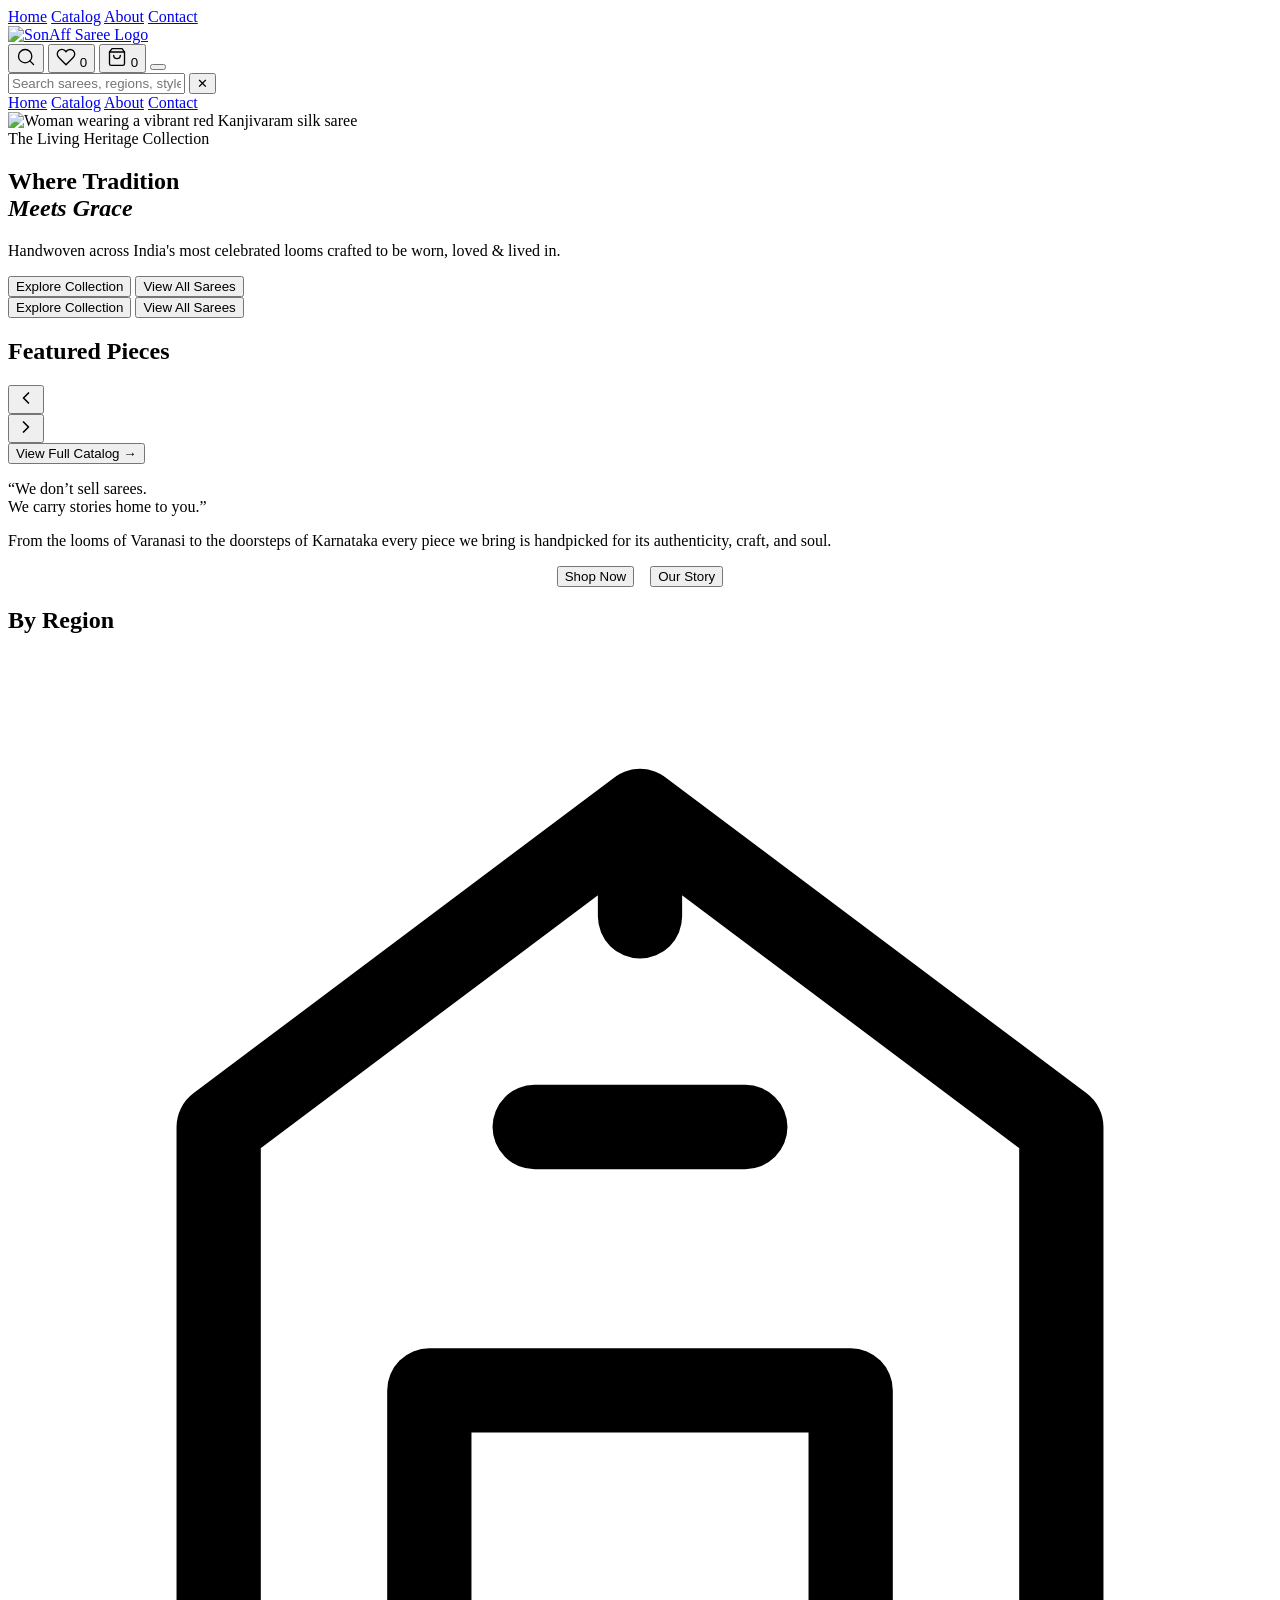
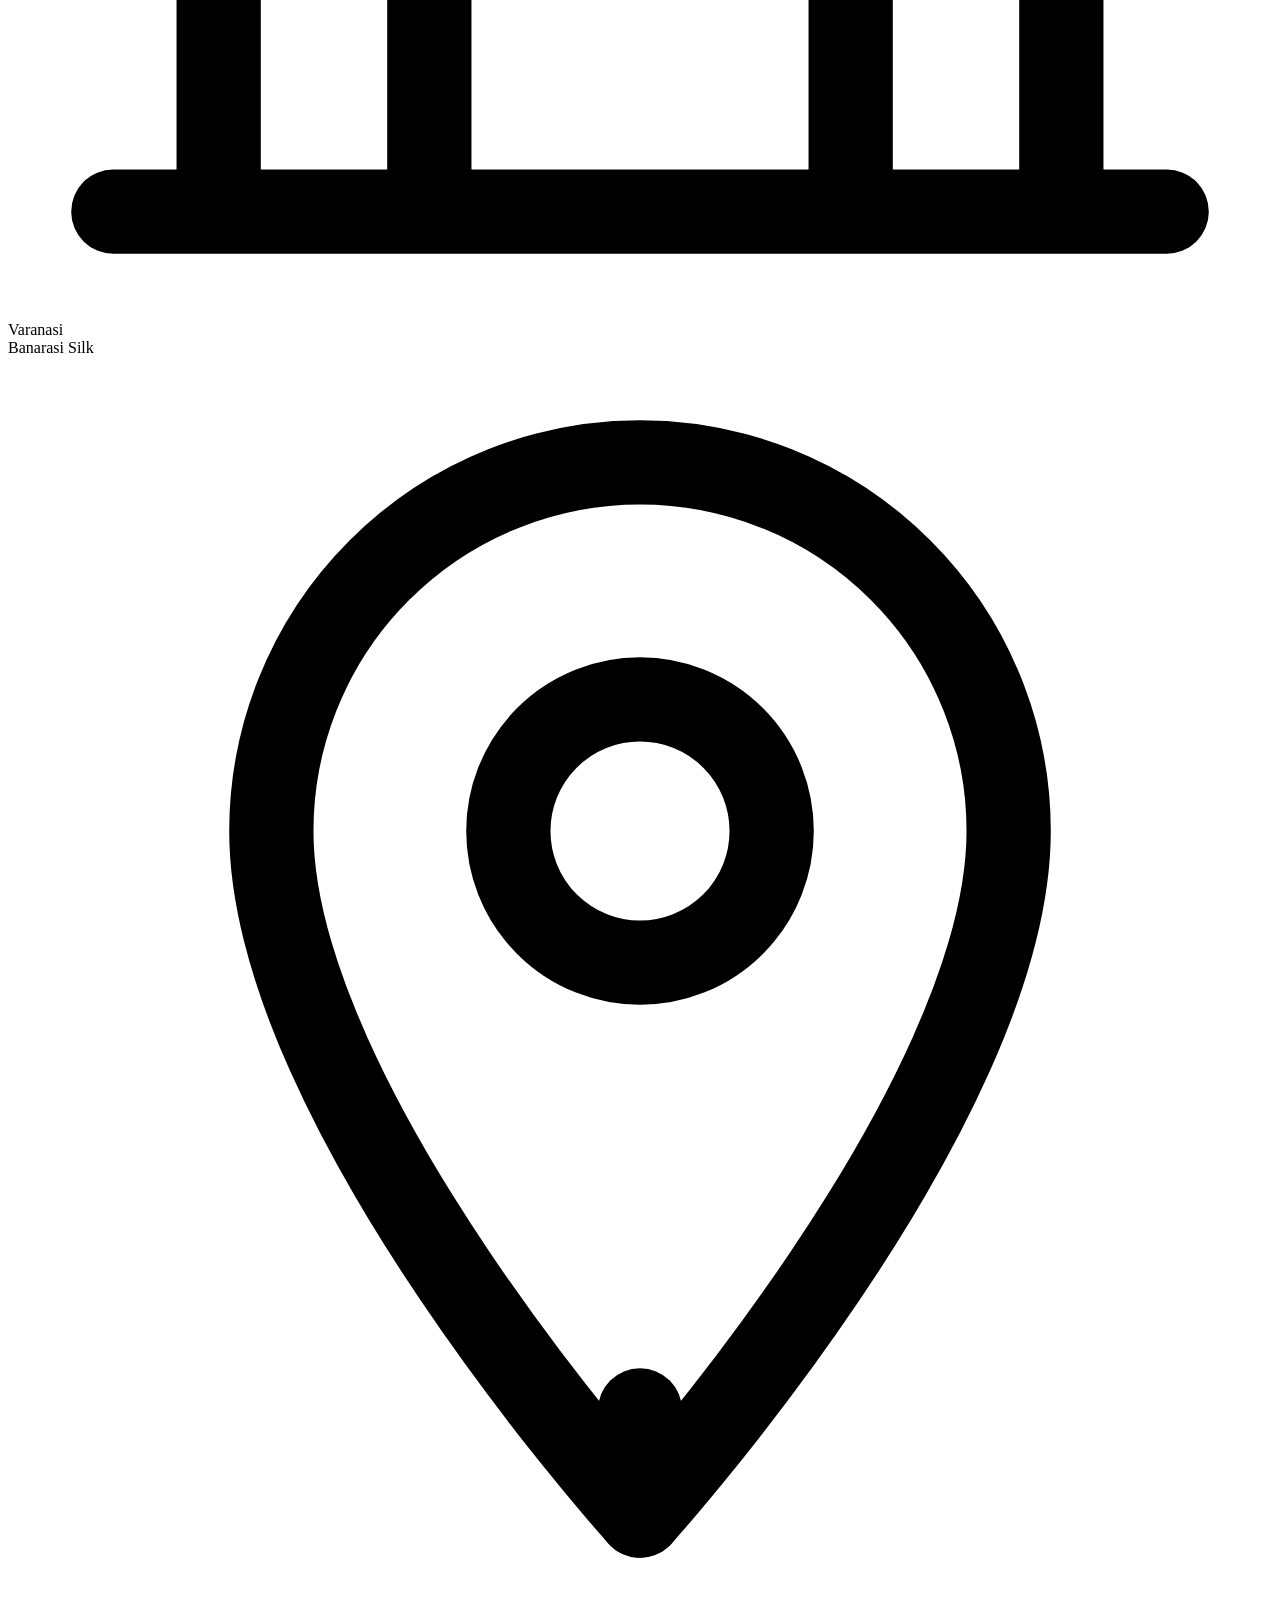
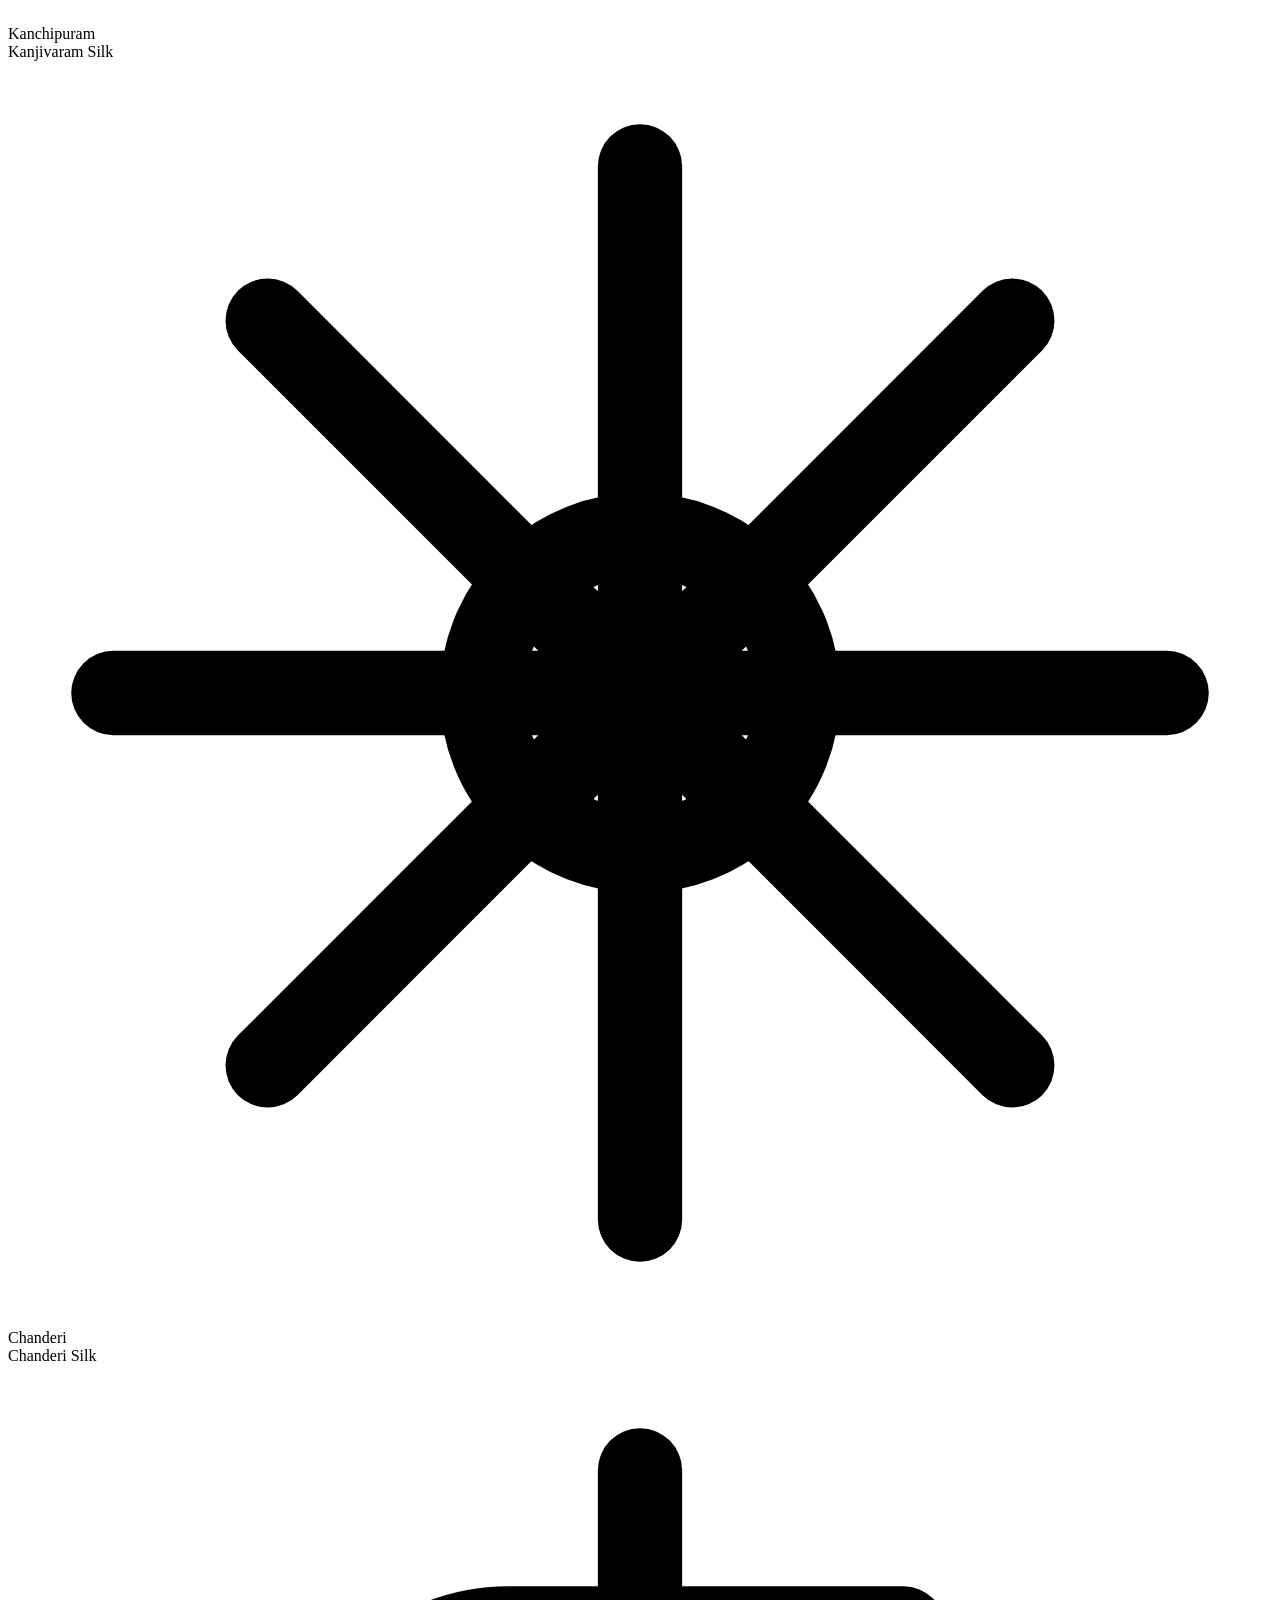
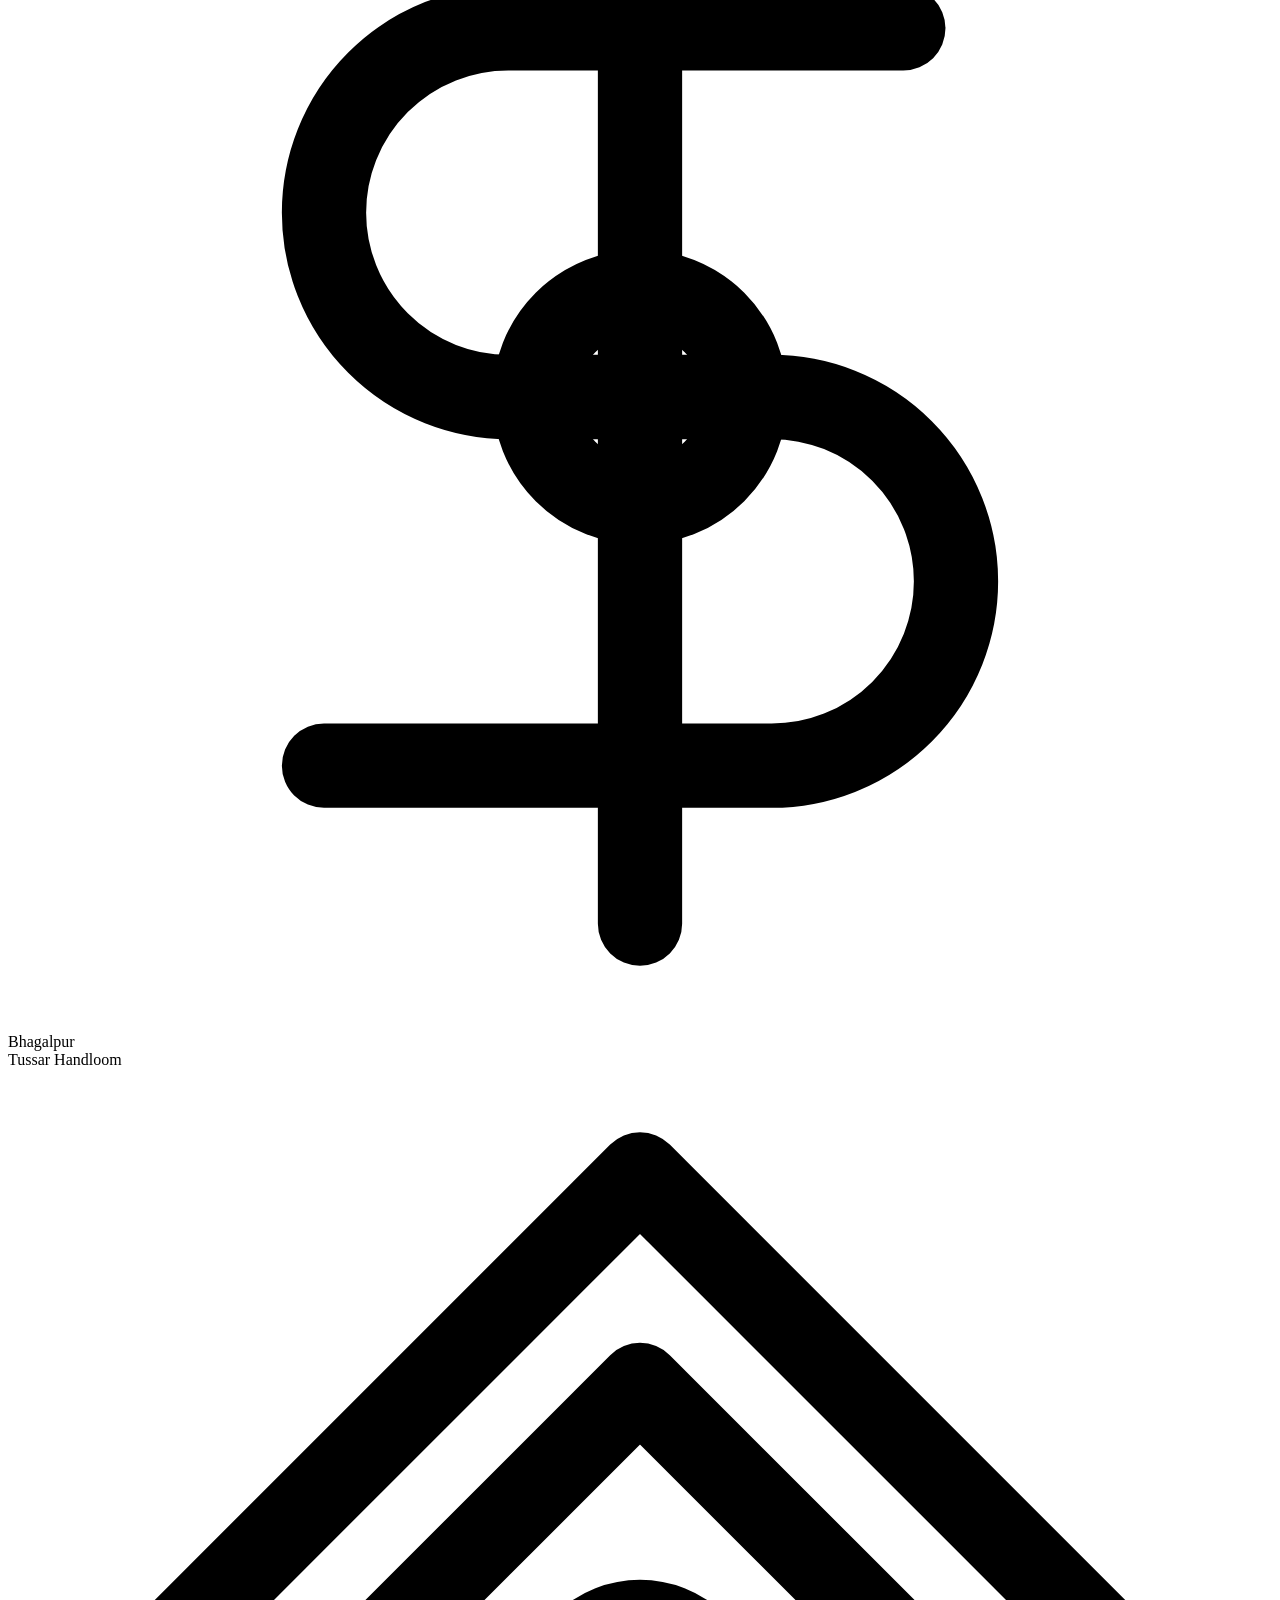
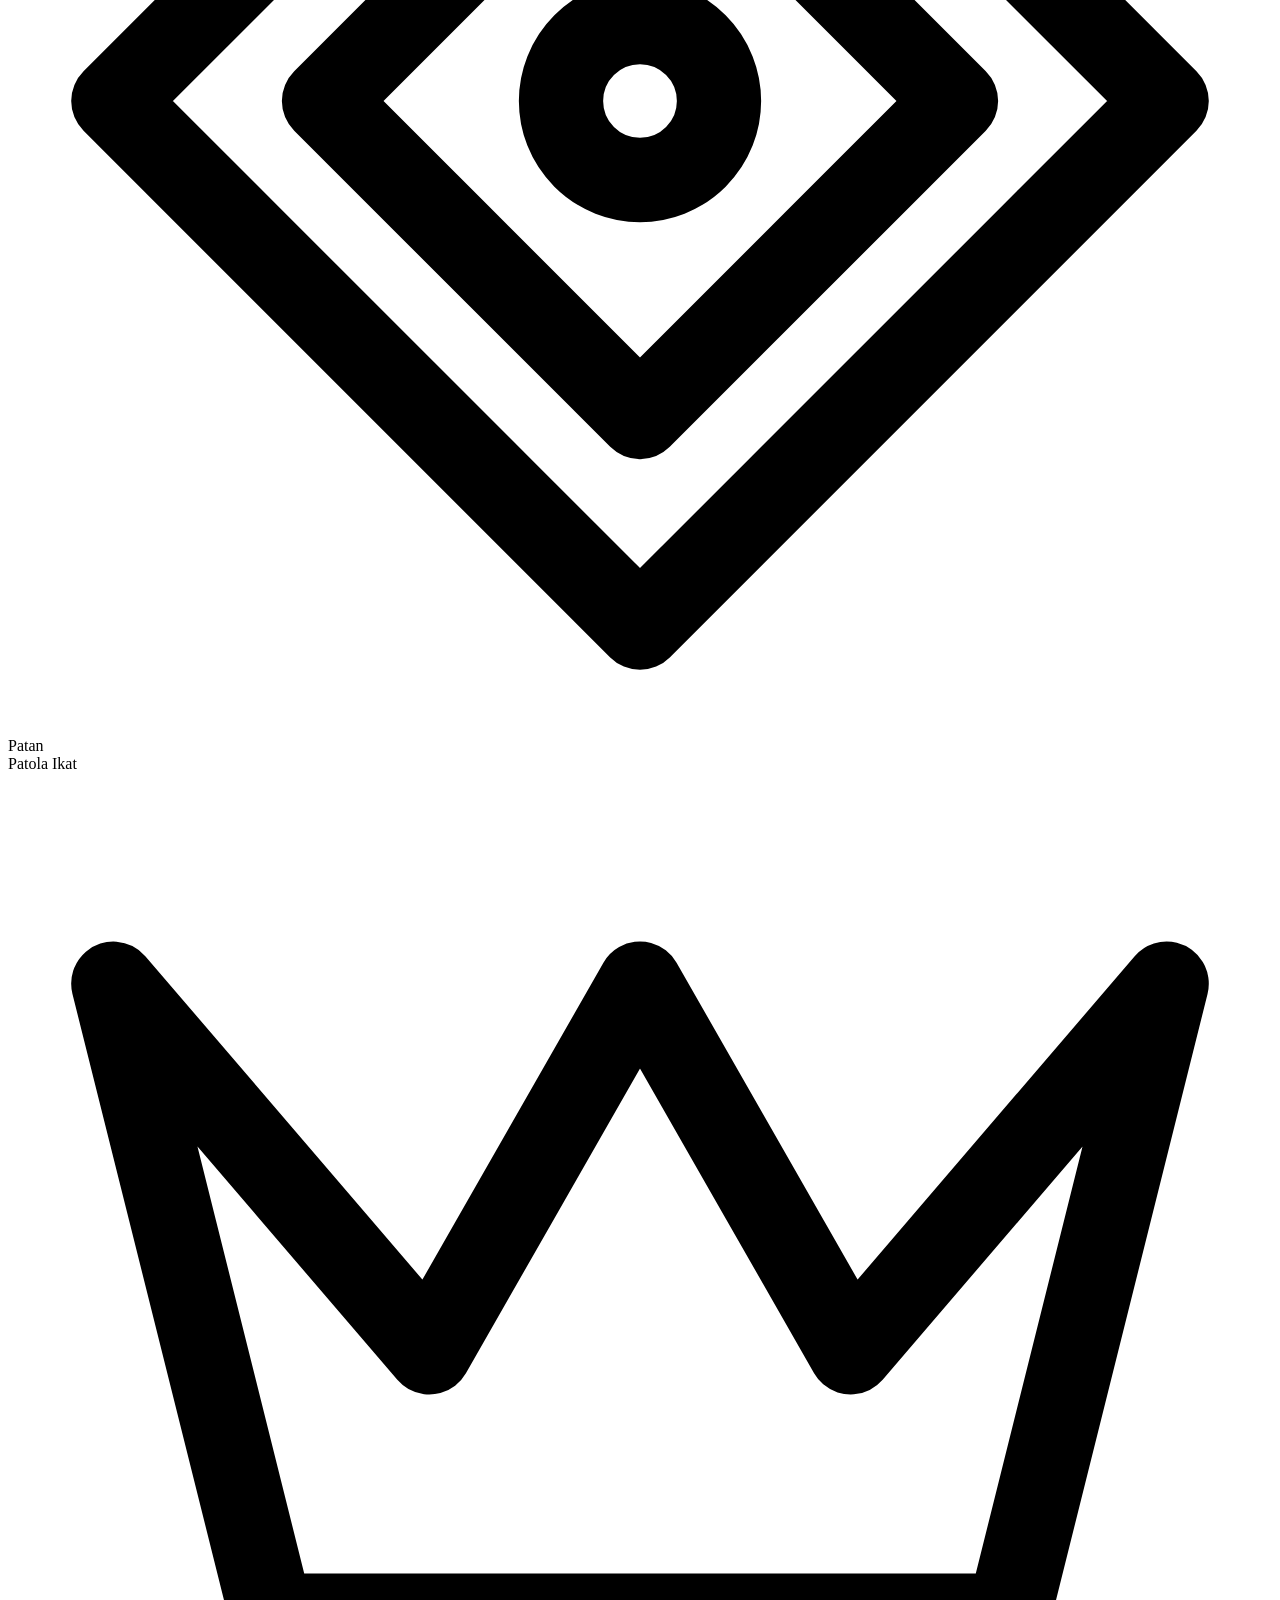
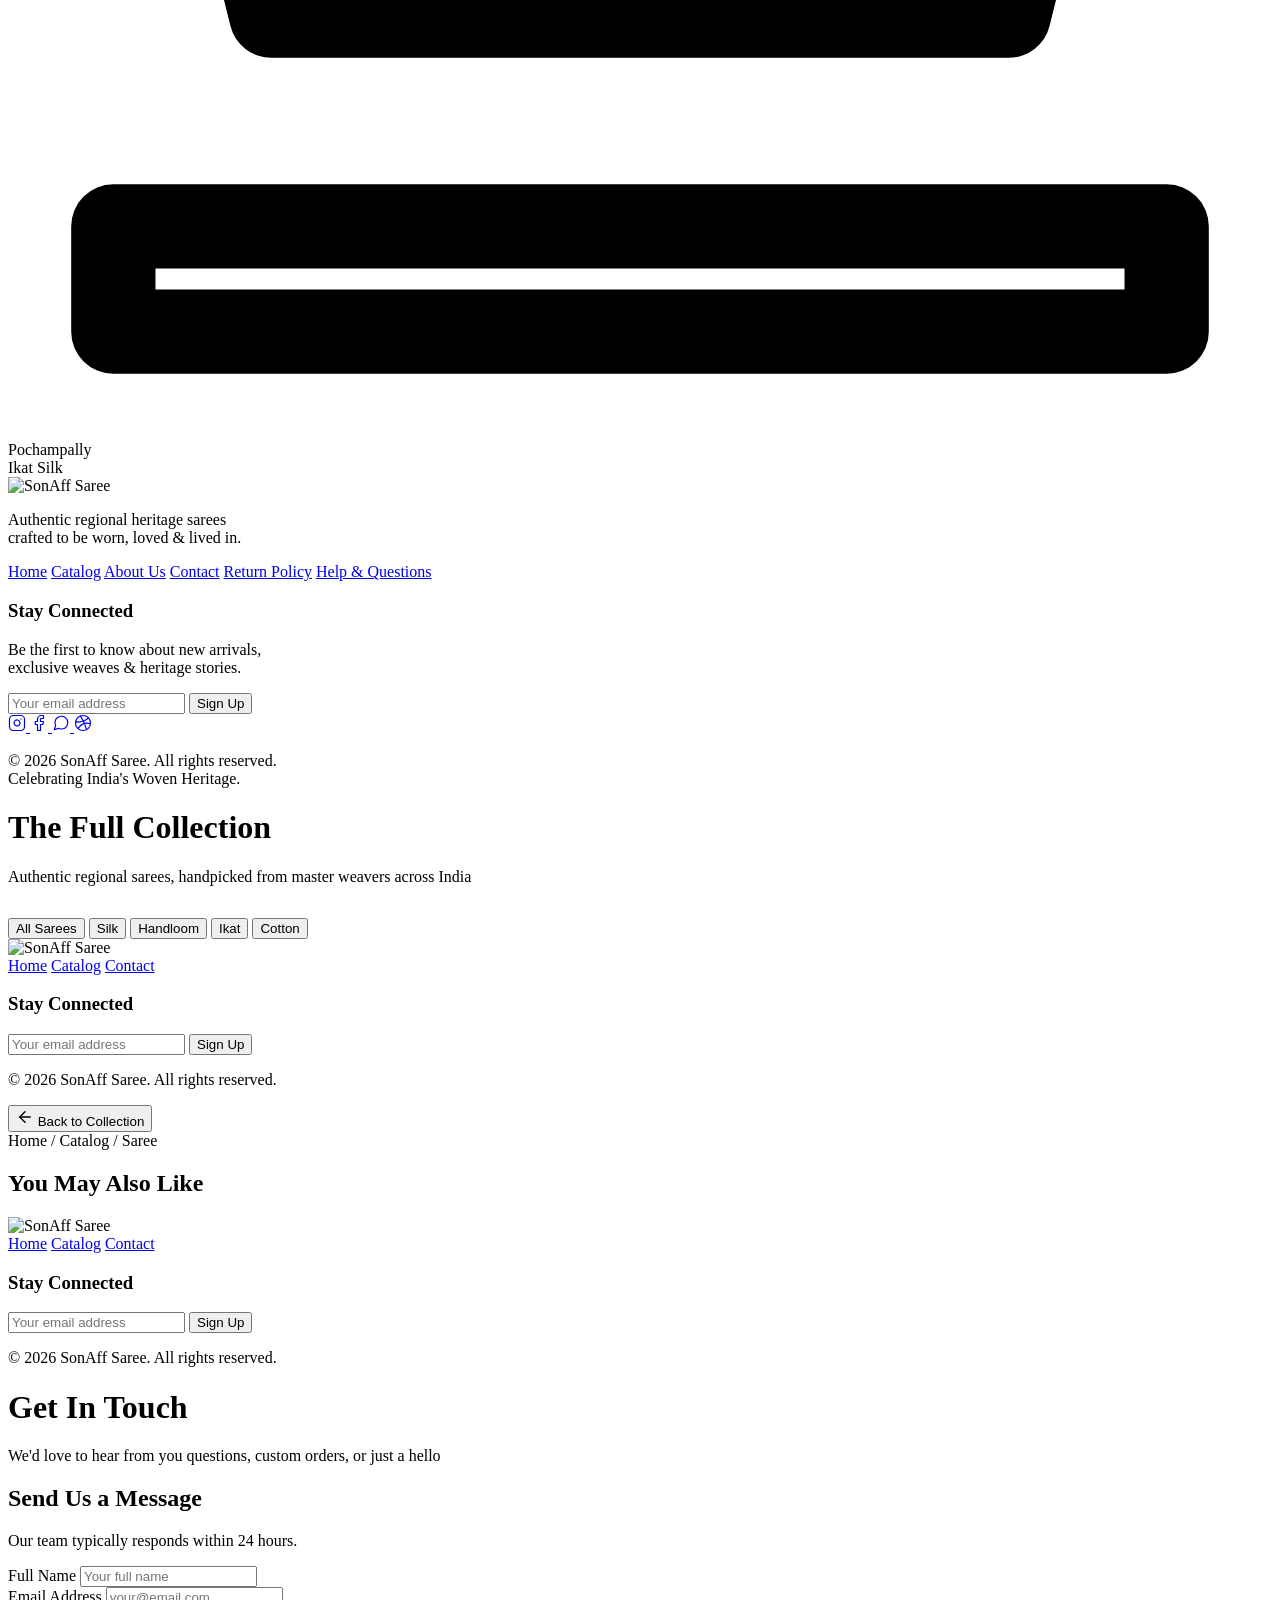
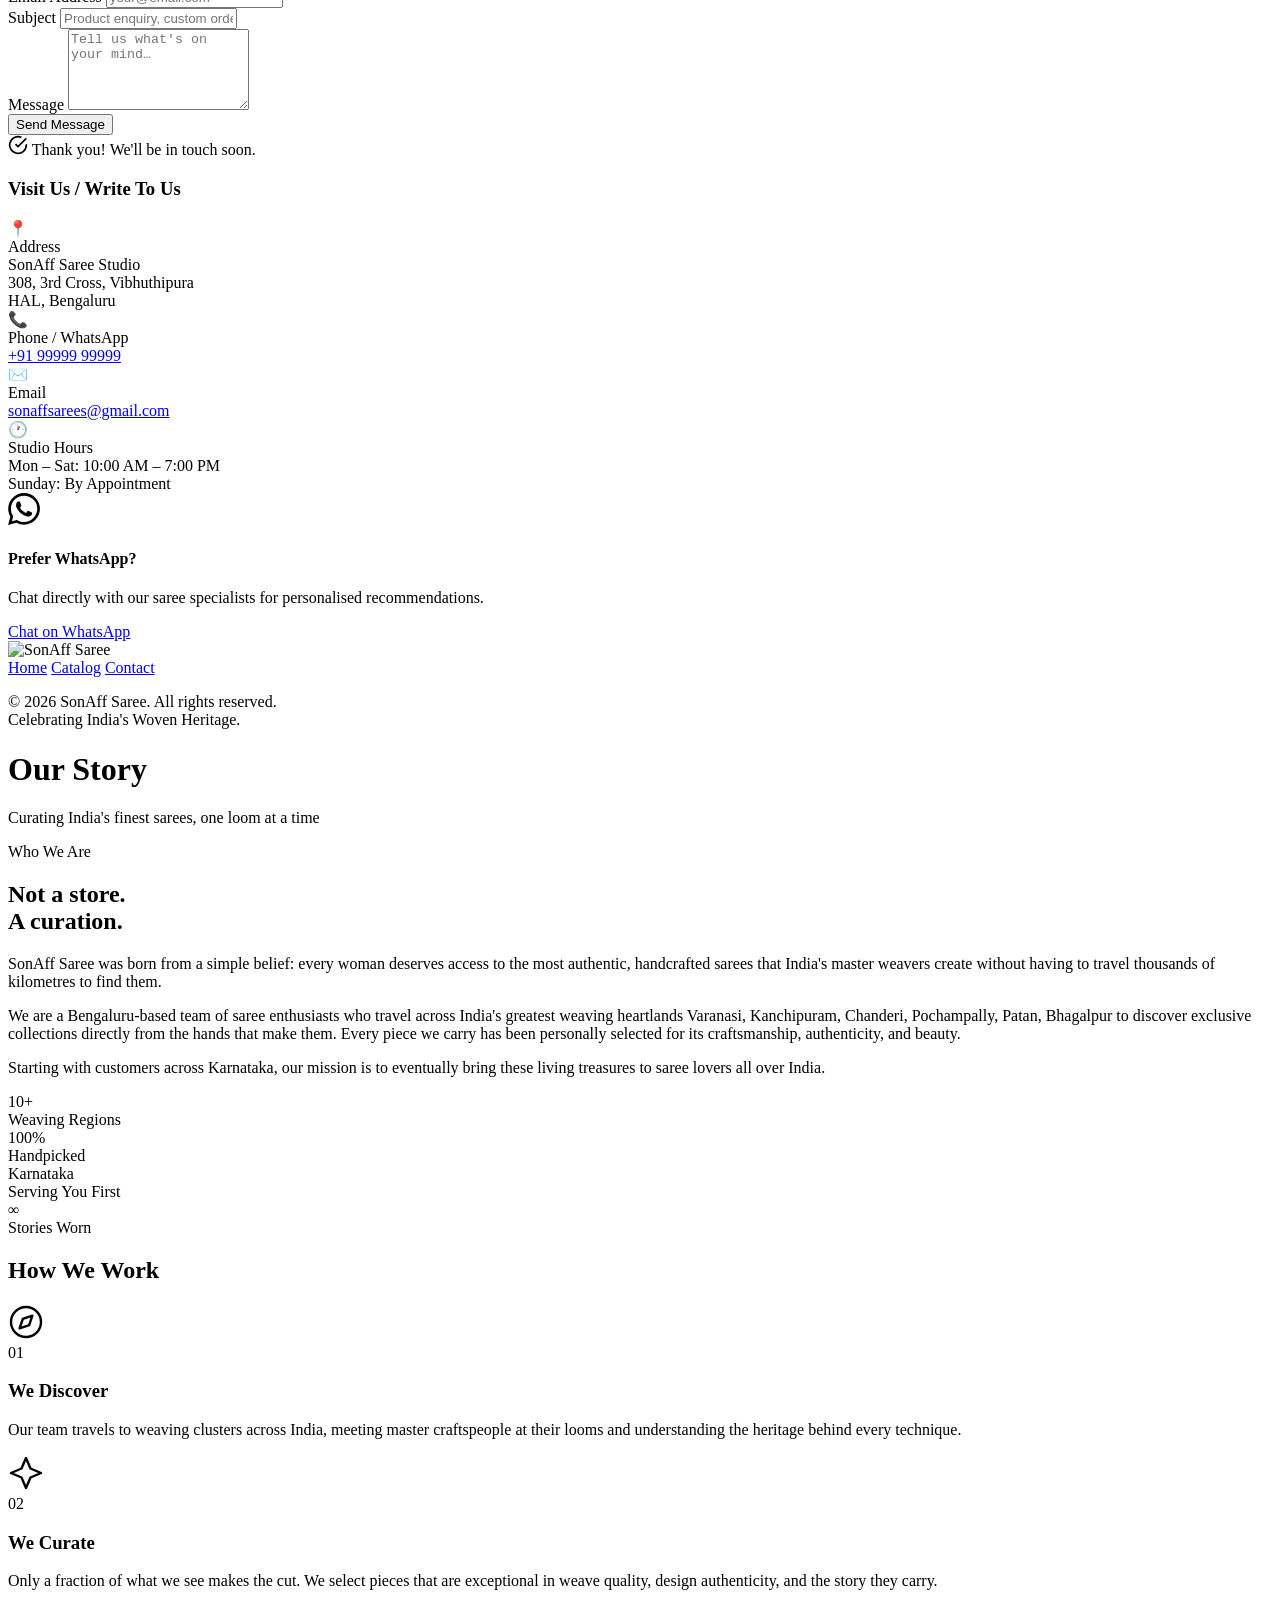
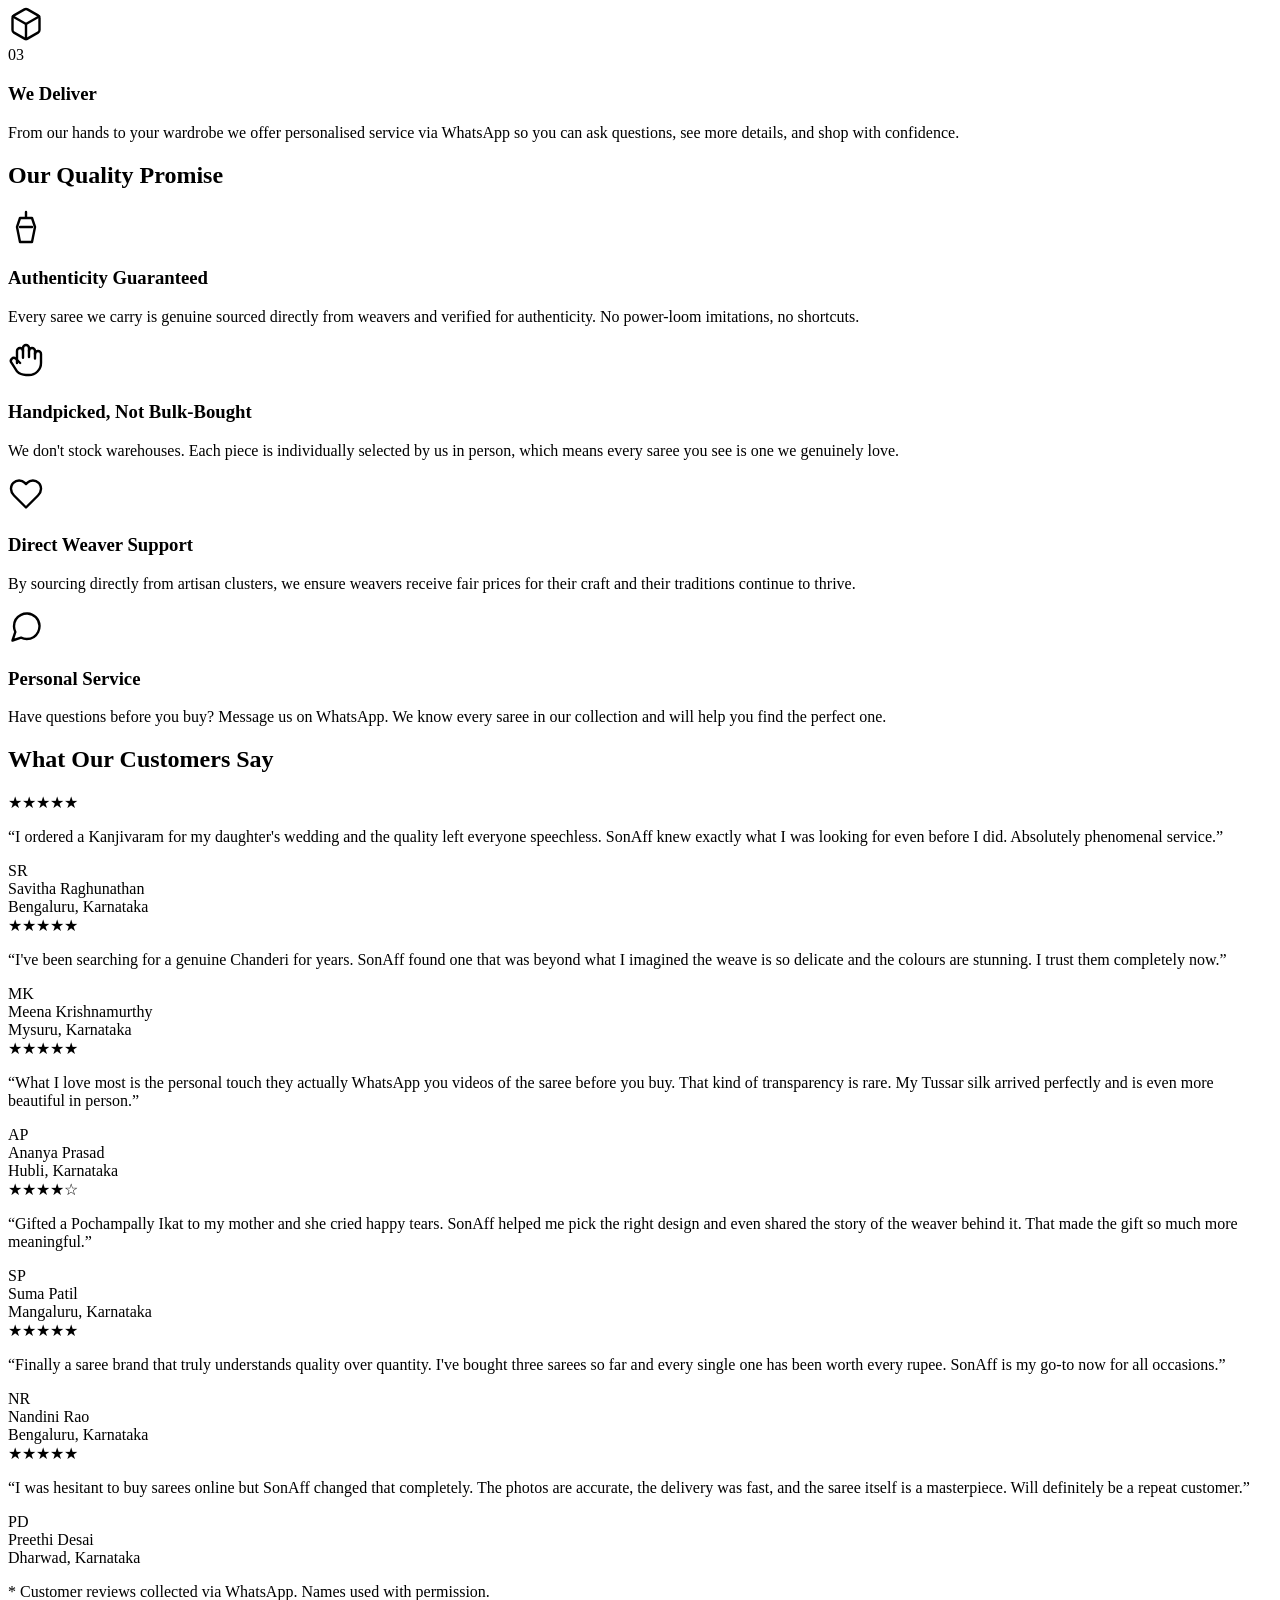
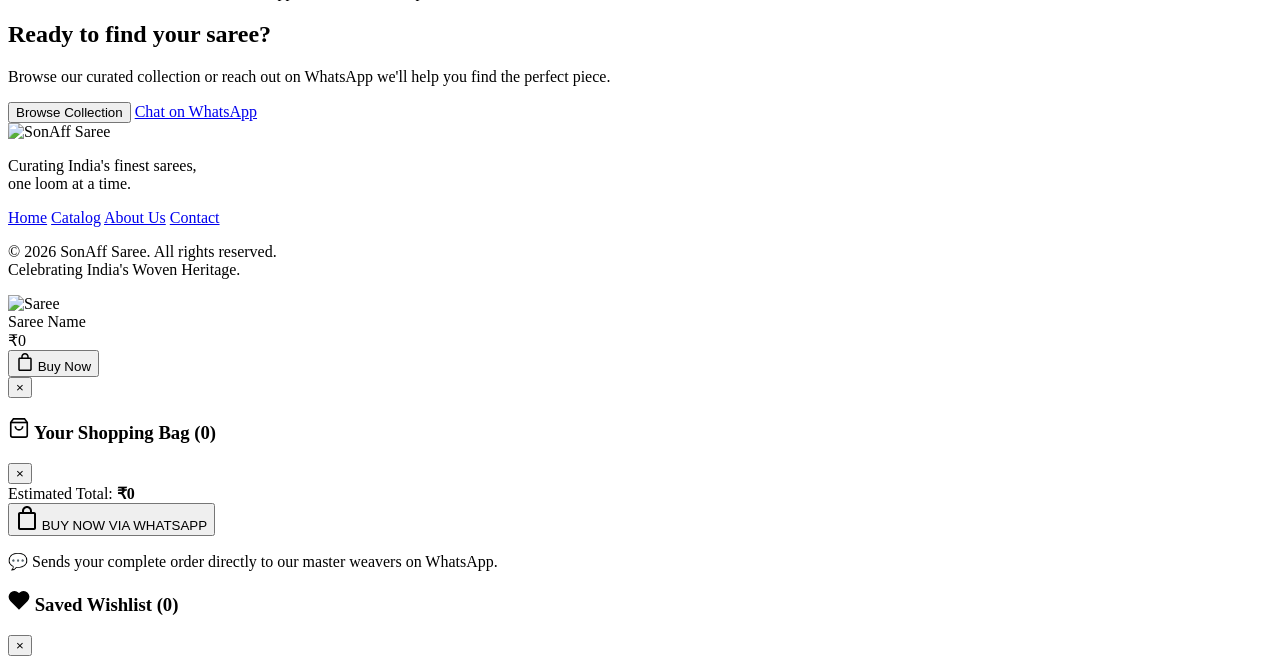
==== src/index.html @ b3c36a58 "Implement persistent Cart & Wishlist system with luxury gold UI and WhatsApp order checkout" ====
<!DOCTYPE html>
<html lang="en">
<head>
  <meta charset="UTF-8" />
  <meta name="viewport" content="width=device-width, initial-scale=1.0" />
  <title>SonAff Saree  Authentic Indian Heritage Sarees</title>
  <meta name="description" content="Discover the finest authentic regional heritage sarees from across India. Handwoven Banarasi, Kanjivaram, Chanderi, Tussar, Patola and more  curated for the modern Indian woman." />
  <meta name="theme-color" content="#ffffff" />
  <meta name="apple-mobile-web-app-capable" content="yes" />
  <!-- Preload LCP hero image for instant first paint -->
  <link rel="preload" as="image" href="images/hero_saree_model.png" fetchpriority="high" />
  <!-- DNS prefetch for third-party origins -->
  <link rel="dns-prefetch" href="https://fonts.googleapis.com" />
  <link rel="dns-prefetch" href="https://fonts.gstatic.com" />
  <link rel="dns-prefetch" href="https://cdn.jsdelivr.net" />
  <link rel="stylesheet" href="style.css" />
</head>
<body>

  <!-- ======================================
       HEADER / NAVIGATION
  ======================================= -->
  <header id="site-header" class="site-header">
    <div class="header-inner">

      <!-- Left Nav -->
      <nav class="nav-left" aria-label="Primary navigation">
        <a href="#" class="nav-link active" id="nav-home" onclick="showView('home', event)">Home</a>
        <a href="#" class="nav-link" id="nav-catalog" onclick="showView('catalog', event)">Catalog</a>
        <a href="#" class="nav-link" id="nav-about" onclick="showView('about', event)">About</a>
        <a href="#" class="nav-link" id="nav-contact" onclick="showView('contact', event)">Contact</a>
      </nav>

      <!-- Centre Logo -->
      <div class="logo-center">
        <a href="#" onclick="showView('home', event)" class="logo-link" aria-label="SonAff Saree Home">
          <img src="images/logo_white.jpg" alt="SonAff Saree Logo" class="logo-img" decoding="async" />
        </a>
      </div>

      <!-- Right: Search, Wishlist, Cart -->
      <div class="nav-right">
        <button class="icon-btn" aria-label="Search" id="btn-search" onclick="toggleSearch()" title="Search">
          <svg width="20" height="20" viewBox="0 0 24 24" fill="none" stroke="currentColor" stroke-width="1.6" stroke-linecap="round" stroke-linejoin="round">
            <circle cx="11" cy="11" r="8"/><line x1="21" y1="21" x2="16.65" y2="16.65"/>
          </svg>
        </button>
        <button class="icon-btn" style="position:relative;" aria-label="Wishlist" id="btn-wishlist" onclick="openWishlistModal()" title="Saved Wishlist">
          <svg width="20" height="20" viewBox="0 0 24 24" fill="none" stroke="currentColor" stroke-width="1.6">
            <path d="M20.84 4.61a5.5 5.5 0 0 0-7.78 0L12 5.67l-1.06-1.06a5.5 5.5 0 0 0-7.78 7.78l1.06 1.06L12 21.23l7.78-7.78 1.06-1.06a5.5 5.5 0 0 0 0-7.78z"/>
          </svg>
          <span class="cart-badge hidden" id="wishlist-badge">0</span>
        </button>
        <button class="icon-btn" style="position:relative;" aria-label="Shopping Bag" id="btn-cart" onclick="toggleCartModal()" title="Shopping Bag">
          <svg width="20" height="20" viewBox="0 0 24 24" fill="none" stroke="currentColor" stroke-width="1.6" stroke-linecap="round" stroke-linejoin="round">
            <path d="M6 2L3 6v14a2 2 0 0 0 2 2h14a2 2 0 0 0 2-2V6l-3-4z"/><line x1="3" y1="6" x2="21" y2="6"/><path d="M16 10a4 4 0 0 1-8 0"/>
          </svg>
          <span class="cart-badge hidden" id="cart-badge">0</span>
        </button>
        <!-- Mobile Hamburger  animated to X -->
        <button class="icon-btn mobile-menu-btn" aria-label="Menu" id="btn-mobile-menu" onclick="toggleMobileMenu()">
          <span class="hamburger-icon">
            <span class="hamburger-bar"></span>
            <span class="hamburger-bar"></span>
            <span class="hamburger-bar"></span>
          </span>
        </button>
      </div>
    </div>

    <!-- Search Bar -->
    <div class="search-bar" id="search-bar">
      <div class="search-inner">
        <input type="text" placeholder="Search sarees, regions, styles…" class="search-input" id="search-input" oninput="handleSearch(this.value)" />
        <button class="search-close" onclick="toggleSearch()" aria-label="Close search">✕</button>
      </div>
    </div>

    <!-- Mobile Menu  Fullscreen frosted overlay -->
    <div class="mobile-menu" id="mobile-menu">
      <a href="#" class="mobile-nav-link" onclick="showView('home', event)">Home</a>
      <a href="#" class="mobile-nav-link" onclick="showView('catalog', event)">Catalog</a>
      <a href="#" class="mobile-nav-link" onclick="showView('about', event)">About</a>
      <a href="#" class="mobile-nav-link" onclick="showView('contact', event)">Contact</a>
    </div>
  </header>

  <!-- ======================================
       HOME VIEW
  ======================================= -->
  <main id="view-home" class="view active">

    <!-- ── HERO: Full-bleed Lifestyle Banner ── -->
    <section class="hero-lifestyle" aria-label="Hero lifestyle section">
      <img src="images/hero_saree_model.png" alt="Woman wearing a vibrant red Kanjivaram silk saree" class="hero-lifestyle-img" loading="eager" fetchpriority="high" decoding="async" />
      <div class="hero-overlay">
        <div class="hero-text">
          <span class="hero-eyebrow">The Living Heritage Collection</span>
          <h1 class="hero-headline">Where Tradition<br /><em>Meets Grace</em></h1>
          <p class="hero-sub">Handwoven across India's most celebrated looms  crafted to be worn, loved &amp; lived in.</p>
          <div class="hero-cta-row desktop-cta">
            <button class="btn-light" onclick="scrollToProducts()">Explore Collection</button>
            <button class="btn-ghost" onclick="showView('catalog', event)">View All Sarees</button>
          </div>
        </div>
        <!-- Scroll indicator  animated line (from portfolio) -->
        <div class="scroll-indicator" onclick="scrollToProducts()" aria-label="Scroll down">
          <div class="scroll-indicator-line"></div>
        </div>
      </div>
    </section>

    <!-- Mobile-only CTA Section -->
    <div class="mobile-cta-section">
      <button class="btn-dark" onclick="scrollToProducts()">Explore Collection</button>
      <button class="btn-outline-dark" onclick="showView('catalog', event)">View All Sarees</button>
    </div>

    <!-- ── FEATURED PRODUCTS CAROUSEL ── -->
    <section class="featured-section" id="featured-products" aria-label="Featured products carousel">
      <div class="section-header reveal">
        <div class="section-rule"></div>
        <h2 class="section-title">Featured Pieces</h2>
        <div class="section-rule"></div>
      </div>

      <div class="carousel-wrapper">
        <!-- Prev Button -->
        <button class="carousel-arrow carousel-prev" id="carousel-prev" onclick="slideCarousel(-1)" aria-label="Previous product">
          <svg width="20" height="20" viewBox="0 0 24 24" fill="none" stroke="currentColor" stroke-width="2" stroke-linecap="round" stroke-linejoin="round">
            <polyline points="15 18 9 12 15 6"/>
          </svg>
        </button>

        <!-- Track -->
        <div class="carousel-viewport" id="carousel-viewport">
          <div class="carousel-track" id="carousel-track">
            <!-- Populated by JS -->
          </div>
        </div>

        <!-- Next Button -->
        <button class="carousel-arrow carousel-next" id="carousel-next" onclick="slideCarousel(1)" aria-label="Next product">
          <svg width="20" height="20" viewBox="0 0 24 24" fill="none" stroke="currentColor" stroke-width="2" stroke-linecap="round" stroke-linejoin="round">
            <polyline points="9 18 15 12 9 6"/>
          </svg>
        </button>
      </div>

      <!-- Dots -->
      <div class="carousel-dots" id="carousel-dots"></div>

      <div class="view-all-wrap fade-up">
        <button class="btn-outline-dark" onclick="showView('catalog', event)">View Full Catalog →</button>
      </div>
    </section>

    <!-- ── MANIFESTO ── -->
    <section class="manifesto" aria-label="Brand manifesto">
      <div class="manifesto-inner reveal">
        <div class="manifesto-rule"></div>
        <p class="manifesto-quote">
          &ldquo;We don&rsquo;t sell sarees.<br class="desktop-br" />We carry stories home to you.&rdquo;
        </p>
        <div class="manifesto-rule"></div>
        <p class="manifesto-sub">From the looms of Varanasi to the doorsteps of Karnataka  every piece we bring is handpicked for its authenticity, craft, and soul.</p>
        <div style="display:flex;gap:1rem;justify-content:center;flex-wrap:wrap;">
          <button class="btn-dark" onclick="showView('catalog', event)">Shop Now</button>
          <button class="btn-outline" onclick="showView('about', event)">Our Story</button>
        </div>
      </div>
    </section>

    <!-- ── REGIONAL CATEGORIES ── -->
    <section class="regions-section" aria-label="Shop by region">
      <div class="section-header reveal">
        <div class="section-rule"></div>
        <h2 class="section-title">By Region</h2>
        <div class="section-rule"></div>
      </div>
      <div class="regions-grid">
        <div class="region-card fade-up" onclick="showView('catalog', event)">
          <div class="region-icon">
            <svg viewBox="0 0 24 24" fill="none" stroke="currentColor" stroke-width="1.6" stroke-linecap="round" stroke-linejoin="round">
              <path d="M2 22h20M4 22V9l8-6 8 6v13M8 22v-8h8v8M10 9h4M12 3v2"/>
            </svg>
          </div>
          <div class="region-name">Varanasi</div>
          <div class="region-saree">Banarasi Silk</div>
        </div>
        <div class="region-card fade-up" onclick="showView('catalog', event)">
          <div class="region-icon">
            <svg viewBox="0 0 24 24" fill="none" stroke="currentColor" stroke-width="1.6" stroke-linecap="round" stroke-linejoin="round">
              <path d="M12 2a7 7 0 0 0-7 7c0 5.25 7 13 7 13s7-7.75 7-13a7 7 0 0 0-7-7z"/><circle cx="12" cy="9" r="2.5"/><path d="M12 22v-2"/>
            </svg>
          </div>
          <div class="region-name">Kanchipuram</div>
          <div class="region-saree">Kanjivaram Silk</div>
        </div>
        <div class="region-card fade-up" onclick="showView('catalog', event)">
          <div class="region-icon">
            <svg viewBox="0 0 24 24" fill="none" stroke="currentColor" stroke-width="1.6" stroke-linecap="round" stroke-linejoin="round">
              <path d="M12 2v20M2 12h20M4.93 4.93l14.14 14.14M4.93 19.07L19.07 4.93"/><circle cx="12" cy="12" r="3"/>
            </svg>
          </div>
          <div class="region-name">Chanderi</div>
          <div class="region-saree">Chanderi Silk</div>
        </div>
        <div class="region-card fade-up" onclick="showView('catalog', event)">
          <div class="region-icon">
            <svg viewBox="0 0 24 24" fill="none" stroke="currentColor" stroke-width="1.6" stroke-linecap="round" stroke-linejoin="round">
              <path d="M12 2v20M17 5H9.5a3.5 3.5 0 0 0 0 7h5a3.5 3.5 0 0 1 0 7H6"/><circle cx="12" cy="12" r="2"/>
            </svg>
          </div>
          <div class="region-name">Bhagalpur</div>
          <div class="region-saree">Tussar Handloom</div>
        </div>
        <div class="region-card fade-up" onclick="showView('catalog', event)">
          <div class="region-icon">
            <svg viewBox="0 0 24 24" fill="none" stroke="currentColor" stroke-width="1.6" stroke-linecap="round" stroke-linejoin="round">
              <polygon points="12 2 22 12 12 22 2 12"/><polygon points="12 6 18 12 12 18 6 12"/><circle cx="12" cy="12" r="1.5"/>
            </svg>
          </div>
          <div class="region-name">Patan</div>
          <div class="region-saree">Patola Ikat</div>
        </div>
        <div class="region-card fade-up" onclick="showView('catalog', event)">
          <div class="region-icon">
            <svg viewBox="0 0 24 24" fill="none" stroke="currentColor" stroke-width="1.6" stroke-linecap="round" stroke-linejoin="round">
              <path d="M2 4l3 12h14l3-12-6 7-4-7-4 7-6-7zm0 16h20v2H2z"/>
            </svg>
          </div>
          <div class="region-name">Pochampally</div>
          <div class="region-saree">Ikat Silk</div>
        </div>
      </div>
    </section>

    <!-- ── FOOTER ── -->
    <footer class="site-footer" aria-label="Site footer">
      <div class="footer-inner">
        <div class="footer-left">
          <div class="footer-logo-wrap">
            <img src="images/logo_white.jpg" alt="SonAff Saree" class="footer-logo-img" loading="lazy" decoding="async" />
          </div>
          <p class="footer-tagline">Authentic regional heritage sarees<br />crafted to be worn, loved &amp; lived in.</p>
          <nav class="footer-nav" aria-label="Footer links">
            <a href="#" class="footer-link" onclick="showView('home', event)">Home</a>
            <a href="#" class="footer-link" onclick="showView('catalog', event)">Catalog</a>
            <a href="#" class="footer-link" onclick="showView('about', event)">About Us</a>
            <a href="#" class="footer-link" onclick="showView('contact', event)">Contact</a>
            <a href="#" class="footer-link" id="return-policy-link">Return Policy</a>
            <a href="#" class="footer-link" onclick="showView('contact', event)">Help &amp; Questions</a>
          </nav>
        </div>
        <div class="footer-right">
          <h3 class="footer-connect-title">Stay Connected</h3>
          <p class="footer-connect-sub">Be the first to know about new arrivals,<br />exclusive weaves &amp; heritage stories.</p>
          <form class="newsletter-form" onsubmit="handleNewsletter(event)">
            <input type="email" id="newsletter-email" placeholder="Your email address" class="newsletter-input" required aria-label="Email address for newsletter" />
            <button type="submit" class="btn-newsletter">Sign Up</button>
          </form>
          <div class="social-icons">
            <a href="#" class="social-link" aria-label="Instagram">
              <svg width="18" height="18" viewBox="0 0 24 24" fill="none" stroke="currentColor" stroke-width="1.6" stroke-linecap="round" stroke-linejoin="round">
                <rect x="2" y="2" width="20" height="20" rx="5" ry="5"/><path d="M16 11.37A4 4 0 1 1 12.63 8 4 4 0 0 1 16 11.37z"/><line x1="17.5" y1="6.5" x2="17.51" y2="6.5"/>
              </svg>
            </a>
            <a href="#" class="social-link" aria-label="Facebook">
              <svg width="18" height="18" viewBox="0 0 24 24" fill="none" stroke="currentColor" stroke-width="1.6" stroke-linecap="round" stroke-linejoin="round">
                <path d="M18 2h-3a5 5 0 0 0-5 5v3H7v4h3v8h4v-8h3l1-4h-4V7a1 1 0 0 1 1-1h3z"/>
              </svg>
            </a>
            <a href="https://wa.me/916235128492" class="social-link" aria-label="WhatsApp" target="_blank" rel="noopener noreferrer">
              <svg width="18" height="18" viewBox="0 0 24 24" fill="none" stroke="currentColor" stroke-width="1.6" stroke-linecap="round" stroke-linejoin="round">
                <path d="M21 11.5a8.38 8.38 0 0 1-.9 3.8 8.5 8.5 0 0 1-7.6 4.7 8.38 8.38 0 0 1-3.8-.9L3 21l1.9-5.7a8.38 8.38 0 0 1-.9-3.8 8.5 8.5 0 0 1 4.7-7.6 8.38 8.38 0 0 1 3.8-.9h.5a8.48 8.48 0 0 1 8 8v.5z"/>
              </svg>
            </a>
            <a href="#" class="social-link" aria-label="Pinterest">
              <svg width="18" height="18" viewBox="0 0 24 24" fill="none" stroke="currentColor" stroke-width="1.6" stroke-linecap="round" stroke-linejoin="round">
                <circle cx="12" cy="12" r="10"/><path d="M8.56 2.75c4.37 6.03 6.02 9.42 8.03 17.72m2.54-15.38c-3.72 4.35-8.94 5.66-16.88 5.85m19.5 1.9c-3.5-.93-6.63-.82-8.94 0-2.58.92-5.01 2.86-7.44 6.32"/>
              </svg>
            </a>
          </div>
          <p class="footer-copyright">© 2026 SonAff Saree. All rights reserved.<br />Celebrating India's Woven Heritage.</p>
        </div>
      </div>
    </footer>
  </main>

  <!-- ======================================
       CATALOG VIEW
  ======================================= -->
  <main id="view-catalog" class="view hidden">
    <div class="page-banner">
      <h1 class="page-banner-title">The Full Collection</h1>
      <p class="page-banner-sub">Authentic regional sarees, handpicked from master weavers across India</p>
    </div>

    <div class="catalog-container" style="padding-top: 1rem;">
      <!-- Unconditional Unified Catalog Toolbar (No Double Sliders!) -->
      <div class="catalog-unified-toolbar">
        <div class="toolbar-top-row" style="justify-content: center;">
          <div class="category-tabs-wrap">
            <button class="cat-tab active" onclick="filterProducts('all', this)" id="filter-all">All Sarees</button>
            <button class="cat-tab" onclick="filterProducts('silk', this)" id="filter-silk">Silk</button>
            <button class="cat-tab" onclick="filterProducts('handloom', this)" id="filter-handloom">Handloom</button>
            <button class="cat-tab" onclick="filterProducts('ikat', this)" id="filter-ikat">Ikat</button>
            <button class="cat-tab" onclick="filterProducts('cotton', this)" id="filter-cotton">Cotton</button>
          </div>
        </div>
      </div>

      <div class="products-grid" id="products-grid"></div>
    </div>

    <footer class="site-footer" aria-label="Catalog footer">
      <div class="footer-inner">
        <div class="footer-left">
          <div class="footer-logo-wrap">
            <img src="images/logo_white.jpg" alt="SonAff Saree" class="footer-logo-img" loading="lazy" decoding="async" />
          </div>
          <nav class="footer-nav" aria-label="Catalog footer nav">
            <a href="#" class="footer-link" onclick="showView('home', event)">Home</a>
            <a href="#" class="footer-link" onclick="showView('catalog', event)">Catalog</a>
            <a href="#" class="footer-link" onclick="showView('contact', event)">Contact</a>
          </nav>
        </div>
        <div class="footer-right">
          <h3 class="footer-connect-title">Stay Connected</h3>
          <form class="newsletter-form" onsubmit="handleNewsletter(event)">
            <input type="email" placeholder="Your email address" class="newsletter-input" required aria-label="Email newsletter catalog" />
            <button type="submit" class="btn-newsletter">Sign Up</button>
          </form>
          <p class="footer-copyright">© 2026 SonAff Saree. All rights reserved.</p>
        </div>
      </div>
    </footer>
  </main>

  <!-- ======================================
       PRODUCT DETAIL VIEW
  ======================================= -->
  <main id="view-product" class="view hidden">
    <div class="product-detail-container">
      <!-- Top Bar: Back & Breadcrumbs -->
      <div class="product-detail-nav">
        <button class="btn-back" onclick="showView('catalog', event)">
          <svg width="18" height="18" viewBox="0 0 24 24" fill="none" stroke="currentColor" stroke-width="2" stroke-linecap="round" stroke-linejoin="round"><line x1="19" y1="12" x2="5" y2="12"/><polyline points="12 19 5 12 12 5"/></svg>
          Back to Collection
        </button>
        <div class="product-breadcrumbs" id="product-breadcrumbs">
          Home / Catalog / <span id="breadcrumb-title">Saree</span>
        </div>
      </div>

      <!-- Main Two-Column Layout (injected by app.js) -->
      <div class="product-detail-layout" id="product-detail-content">
        <!-- Dynamically injected by openProductDetail() -->
      </div>

      <!-- Related Products Section -->
      <section class="related-products-section">
        <h2 class="related-title">You May Also Like</h2>
        <div class="products-grid" id="related-products-grid"></div>
      </section>
    </div>

    <footer class="site-footer" aria-label="Product detail footer">
      <div class="footer-inner">
        <div class="footer-left">
          <div class="footer-logo-wrap">
            <img src="images/logo_white.jpg" alt="SonAff Saree" class="footer-logo-img" loading="lazy" decoding="async" />
          </div>
          <nav class="footer-nav" aria-label="Product footer nav">
            <a href="#" class="footer-link" onclick="showView('home', event)">Home</a>
            <a href="#" class="footer-link" onclick="showView('catalog', event)">Catalog</a>
            <a href="#" class="footer-link" onclick="showView('contact', event)">Contact</a>
          </nav>
        </div>
        <div class="footer-right">
          <h3 class="footer-connect-title">Stay Connected</h3>
          <form class="newsletter-form" onsubmit="handleNewsletter(event)">
            <input type="email" placeholder="Your email address" class="newsletter-input" required aria-label="Email newsletter product" />
            <button type="submit" class="btn-newsletter">Sign Up</button>
          </form>
          <p class="footer-copyright">© 2026 SonAff Saree. All rights reserved.</p>
        </div>
      </div>
    </footer>
  </main>

  <!-- ======================================
       CONTACT VIEW
  ======================================= -->
  <main id="view-contact" class="view hidden">
    <div class="page-banner">
      <h1 class="page-banner-title">Get In Touch</h1>
      <p class="page-banner-sub">We'd love to hear from you  questions, custom orders, or just a hello</p>
    </div>

    <div class="contact-container">
      <div class="contact-split">
        <div class="contact-form-wrap">
          <h2 class="contact-form-title">Send Us a Message</h2>
          <p class="contact-form-sub">Our team typically responds within 24 hours.</p>
          <form class="contact-form" id="contact-form" onsubmit="handleContact(event)" novalidate>
            <div class="form-group">
              <label for="contact-name" class="form-label">Full Name</label>
              <input type="text" id="contact-name" name="name" class="form-input" placeholder="Your full name" required />
            </div>
            <div class="form-group">
              <label for="contact-email" class="form-label">Email Address</label>
              <input type="email" id="contact-email" name="email" class="form-input" placeholder="your@email.com" required />
            </div>
            <div class="form-group">
              <label for="contact-subject" class="form-label">Subject</label>
              <input type="text" id="contact-subject" name="subject" class="form-input" placeholder="Product enquiry, custom order…" />
            </div>
            <div class="form-group">
              <label for="contact-message" class="form-label">Message</label>
              <textarea id="contact-message" name="message" class="form-textarea" rows="5" placeholder="Tell us what's on your mind…" required></textarea>
            </div>
            <button type="submit" class="btn-primary btn-full" id="contact-submit-btn">Send Message</button>
            <div class="form-success hidden" id="form-success">
              <svg width="20" height="20" viewBox="0 0 24 24" fill="none" stroke="currentColor" stroke-width="2"><path d="M22 11.08V12a10 10 0 1 1-5.93-9.14"/><polyline points="22 4 12 14.01 9 11.01"/></svg>
              Thank you! We'll be in touch soon.
            </div>
          </form>
        </div>

        <div class="contact-info-wrap">
          <div class="contact-info-card">
            <h3 class="contact-info-title">Visit Us / Write To Us</h3>
            <div class="info-item">
              <div class="info-icon">📍</div>
              <div>
                <div class="info-label">Address</div>
                <div class="info-value">SonAff Saree Studio<br />308, 3rd Cross, Vibhuthipura<br />HAL, Bengaluru</div>
              </div>
            </div>
            <div class="info-item">
              <div class="info-icon">📞</div>
              <div>
                <div class="info-label">Phone / WhatsApp</div>
                <div class="info-value"><a href="https://wa.me/916235128492" target="_blank" rel="noopener noreferrer" class="info-link">+91 99999 99999</a></div>
              </div>
            </div>
            <div class="info-item">
              <div class="info-icon">✉️</div>
              <div>
                <div class="info-label">Email</div>
                <div class="info-value"><a href="mailto:sonaffsarees@gmail.com" class="info-link">sonaffsarees@gmail.com</a></div>
              </div>
            </div>
            <div class="info-item">
              <div class="info-icon">🕐</div>
              <div>
                <div class="info-label">Studio Hours</div>
                <div class="info-value">Mon – Sat: 10:00 AM – 7:00 PM<br />Sunday: By Appointment</div>
              </div>
            </div>
          </div>

          <div class="whatsapp-cta-card">
            <div class="whatsapp-cta-icon">
              <svg width="32" height="32" viewBox="0 0 24 24" fill="currentColor">
                <path d="M17.472 14.382c-.297-.149-1.758-.867-2.03-.967-.273-.099-.471-.148-.67.15-.197.297-.767.966-.94 1.164-.173.199-.347.223-.644.075-.297-.15-1.255-.463-2.39-1.475-.883-.788-1.48-1.761-1.653-2.059-.173-.297-.018-.458.13-.606.134-.133.298-.347.446-.52.149-.174.198-.298.298-.497.099-.198.05-.371-.025-.52-.075-.149-.669-1.612-.916-2.207-.242-.579-.487-.5-.669-.51-.173-.008-.371-.01-.57-.01-.198 0-.52.074-.792.372-.272.297-1.04 1.016-1.04 2.479 0 1.462 1.065 2.875 1.213 3.074.149.198 2.096 3.2 5.077 4.487.709.306 1.262.489 1.694.625.712.227 1.36.195 1.871.118.571-.085 1.758-.719 2.006-1.413.248-.694.248-1.289.173-1.413-.074-.124-.272-.198-.57-.347m-5.421 7.403h-.004a9.87 9.87 0 0 1-5.031-1.378l-.361-.214-3.741.982.998-3.648-.235-.374a9.86 9.86 0 0 1-1.51-5.26c.001-5.45 4.436-9.884 9.888-9.884 2.64 0 5.122 1.03 6.988 2.898a9.825 9.825 0 0 1 2.893 6.994c-.003 5.45-4.437 9.884-9.885 9.884m8.413-18.297A11.815 11.815 0 0 0 12.05 0C5.495 0 .16 5.335.157 11.892c0 2.096.547 4.142 1.588 5.945L.057 24l6.305-1.654a11.882 11.882 0 0 0 5.683 1.448h.005c6.554 0 11.89-5.335 11.893-11.893a11.821 11.821 0 0 0-3.48-8.413Z"/>
              </svg>
            </div>
            <h4 class="whatsapp-cta-title">Prefer WhatsApp?</h4>
            <p class="whatsapp-cta-text">Chat directly with our saree specialists for personalised recommendations.</p>
            <a href="https://wa.me/916235128492?text=Hello!%20I%20have%20a%20question%20about%20SonAff%20Saree." target="_blank" rel="noopener noreferrer" class="btn-whatsapp">
              Chat on WhatsApp
            </a>
          </div>
        </div>
      </div>
    </div>

    <footer class="site-footer" aria-label="Contact footer">
      <div class="footer-inner">
        <div class="footer-left">
          <div class="footer-logo-wrap">
            <img src="images/logo_white.jpg" alt="SonAff Saree" class="footer-logo-img" loading="lazy" decoding="async" />
          </div>
          <nav class="footer-nav" aria-label="Contact footer nav">
            <a href="#" class="footer-link" onclick="showView('home', event)">Home</a>
            <a href="#" class="footer-link" onclick="showView('catalog', event)">Catalog</a>
            <a href="#" class="footer-link" onclick="showView('contact', event)">Contact</a>
          </nav>
        </div>
        <div class="footer-right">
          <p class="footer-copyright">© 2026 SonAff Saree. All rights reserved.<br />Celebrating India's Woven Heritage.</p>
        </div>
      </div>
    </footer>
  </main>

  <!-- ======================================
       ABOUT VIEW
  ======================================= -->
  <main id="view-about" class="view hidden">

    <!-- Page Banner -->
    <div class="page-banner">
      <h1 class="page-banner-title">Our Story</h1>
      <p class="page-banner-sub">Curating India's finest sarees, one loom at a time</p>
    </div>

    <!-- WHO WE ARE -->
    <section class="about-section">
      <div class="about-intro-grid">
        <div class="about-intro-text fade-up">
          <span class="about-eyebrow">Who We Are</span>
          <h2 class="about-heading">Not a store.<br/>A curation.</h2>
          <p class="about-body">
            SonAff Saree was born from a simple belief: every woman deserves access to the most authentic, 
            handcrafted sarees that India's master weavers create  without having to travel thousands of kilometres to find them.
          </p>
          <p class="about-body">
            We are a Bengaluru-based team of saree enthusiasts who travel across India's greatest weaving heartlands 
             Varanasi, Kanchipuram, Chanderi, Pochampally, Patan, Bhagalpur  to discover exclusive collections 
            directly from the hands that make them. Every piece we carry has been personally selected for its 
            craftsmanship, authenticity, and beauty.
          </p>
          <p class="about-body">
            Starting with customers across Karnataka, our mission is to eventually bring these living treasures 
            to saree lovers all over India.
          </p>
        </div>
        <div class="about-intro-visual fade-up">
          <div class="about-stat-grid">
            <div class="about-stat">
              <div class="about-stat-number">10+</div>
              <div class="about-stat-label">Weaving Regions</div>
            </div>
            <div class="about-stat">
              <div class="about-stat-number">100%</div>
              <div class="about-stat-label">Handpicked</div>
            </div>
            <div class="about-stat">
              <div class="about-stat-number">Karnataka</div>
              <div class="about-stat-label">Serving You First</div>
            </div>
            <div class="about-stat">
              <div class="about-stat-number">&infin;</div>
              <div class="about-stat-label">Stories Worn</div>
        </div>
      </div>
    </section>

    <!-- HOW IT WORKS -->
    <section class="about-process-section">
      <div class="about-process-inner">
        <div class="section-header fade-up">
          <div class="section-rule"></div>
          <h2 class="section-title">How We Work</h2>
          <div class="section-rule"></div>
        </div>
        <div class="about-process-steps">
          <div class="about-step fade-up">
            <div class="about-step-icon" style="color:var(--gold);">
              <svg width="36" height="36" viewBox="0 0 24 24" fill="none" stroke="currentColor" stroke-width="1.6" stroke-linecap="round" stroke-linejoin="round"><circle cx="12" cy="12" r="10"/><polygon points="16.24 7.76 14.12 14.12 7.76 16.24 9.88 9.88 16.24 7.76"/></svg>
            </div>
            <div class="about-step-num">01</div>
            <h3 class="about-step-title">We Discover</h3>
            <p class="about-step-body">Our team travels to weaving clusters across India, meeting master craftspeople at their looms and understanding the heritage behind every technique.</p>
          </div>
          <div class="about-step-divider"></div>
          <div class="about-step fade-up">
            <div class="about-step-icon" style="color:var(--gold);">
              <svg width="36" height="36" viewBox="0 0 24 24" fill="none" stroke="currentColor" stroke-width="1.6" stroke-linecap="round" stroke-linejoin="round"><path d="M12 2L15 9L22 12L15 15L12 22L9 15L2 12L9 9L12 2Z"/></svg>
            </div>
            <div class="about-step-num">02</div>
            <h3 class="about-step-title">We Curate</h3>
            <p class="about-step-body">Only a fraction of what we see makes the cut. We select pieces that are exceptional in weave quality, design authenticity, and the story they carry.</p>
          </div>
          <div class="about-step-divider"></div>
          <div class="about-step fade-up">
            <div class="about-step-icon" style="color:var(--gold);">
              <svg width="36" height="36" viewBox="0 0 24 24" fill="none" stroke="currentColor" stroke-width="1.6" stroke-linecap="round" stroke-linejoin="round"><path d="M21 16V8a2 2 0 0 0-1-1.73l-7-4a2 2 0 0 0-2 0l-7 4A2 2 0 0 0 3 8v8a2 2 0 0 0 1 1.73l7 4a2 2 0 0 0 2 0l7-4A2 2 0 0 0 21 16z"/><polyline points="3.27 6.96 12 12.01 20.73 6.96"/><line x1="12" y1="22.08" x2="12" y2="12"/></svg>
            </div>
            <div class="about-step-num">03</div>
            <h3 class="about-step-title">We Deliver</h3>
            <p class="about-step-body">From our hands to your wardrobe  we offer personalised service via WhatsApp so you can ask questions, see more details, and shop with confidence.</p>
          </div>
        </div>
      </div>
    </section>

    <!-- QUALITY PROMISE -->
    <section class="about-quality-section">
      <div class="about-quality-inner">
        <div class="section-header fade-up">
          <div class="section-rule"></div>
          <h2 class="section-title">Our Quality Promise</h2>
          <div class="section-rule"></div>
        </div>
        <div class="about-quality-grid">
          <div class="about-quality-card fade-up">
            <div class="about-quality-icon" style="color:var(--gold);">
              <svg width="36" height="36" viewBox="0 0 24 24" fill="none" stroke="currentColor" stroke-width="1.6" stroke-linecap="round" stroke-linejoin="round"><path d="M12 2v4M8 6h8l2 6-2 10H8L6 12l2-6z"/><path d="M8 12h8"/></svg>
            </div>
            <h3>Authenticity Guaranteed</h3>
            <p>Every saree we carry is genuine  sourced directly from weavers and verified for authenticity. No power-loom imitations, no shortcuts.</p>
          </div>
          <div class="about-quality-card fade-up">
            <div class="about-quality-icon" style="color:var(--gold);">
              <svg width="36" height="36" viewBox="0 0 24 24" fill="none" stroke="currentColor" stroke-width="1.6" stroke-linecap="round" stroke-linejoin="round"><path d="M18 11V6a2 2 0 0 0-2-2v0a2 2 0 0 0-2 2v0"/><path d="M14 10V4a2 2 0 0 0-2-2v0a2 2 0 0 0-2 2v2"/><path d="M10 10.5V6a2 2 0 0 0-2-2v0a2 2 0 0 0-2 2v8"/><path d="M18 8a2 2 0 1 1 4 0v6a8 8 0 0 1-8 8h-2c-2.8 0-4.5-.8-5.9-2.3L2.3 13.8a2 2 0 0 1 2.8-2.8l3 3"/></svg>
            </div>
            <h3>Handpicked, Not Bulk-Bought</h3>
            <p>We don't stock warehouses. Each piece is individually selected by us in person, which means every saree you see is one we genuinely love.</p>
          </div>
          <div class="about-quality-card fade-up">
            <div class="about-quality-icon" style="color:var(--gold);">
              <svg width="36" height="36" viewBox="0 0 24 24" fill="none" stroke="currentColor" stroke-width="1.6" stroke-linecap="round" stroke-linejoin="round"><path d="M20.42 4.58a5.4 5.4 0 0 0-7.65 0l-.77.78-.77-.78a5.4 5.4 0 0 0-7.65 0C1.46 6.7 1.33 10.28 4 13l8 8 8-8c2.67-2.72 2.54-6.3.42-8.42z"/></svg>
            </div>
            <h3>Direct Weaver Support</h3>
            <p>By sourcing directly from artisan clusters, we ensure weavers receive fair prices for their craft and their traditions continue to thrive.</p>
          </div>
          <div class="about-quality-card fade-up">
            <div class="about-quality-icon" style="color:var(--gold);">
              <svg width="36" height="36" viewBox="0 0 24 24" fill="none" stroke="currentColor" stroke-width="1.6" stroke-linecap="round" stroke-linejoin="round"><path d="M21 11.5a8.38 8.38 0 0 1-.9 3.8 8.5 8.5 0 0 1-7.6 4.7 8.38 8.38 0 0 1-3.8-.9L3 21l1.9-5.7a8.38 8.38 0 0 1-.9-3.8 8.5 8.5 0 0 1 4.7-7.6 8.38 8.38 0 0 1 3.8-.9h.5a8.48 8.48 0 0 1 8 8v.5z"/></svg>
            </div>
            <h3>Personal Service</h3>
            <p>Have questions before you buy? Message us on WhatsApp. We know every saree in our collection and will help you find the perfect one.</p>
          </div>
        </div>
      </div>
    </section>

    <!-- TESTIMONIALS -->
    <section class="testimonials-section">
      <div class="testimonials-inner">
        <div class="section-header fade-up">
          <div class="section-rule"></div>
          <h2 class="section-title">What Our Customers Say</h2>
          <div class="section-rule"></div>
        </div>
        <div class="testimonials-grid">

          <div class="testimonial-card fade-up">
            <div class="testimonial-stars">★★★★★</div>
            <p class="testimonial-text">&ldquo;I ordered a Kanjivaram for my daughter's wedding and the quality left everyone speechless. SonAff knew exactly what I was looking for even before I did. Absolutely phenomenal service.&rdquo;</p>
            <div class="testimonial-author">
              <div class="testimonial-avatar">SR</div>
              <div>
                <div class="testimonial-name">Savitha Raghunathan</div>
                <div class="testimonial-location">Bengaluru, Karnataka</div>
              </div>
            </div>
          </div>

          <div class="testimonial-card fade-up">
            <div class="testimonial-stars">★★★★★</div>
            <p class="testimonial-text">&ldquo;I've been searching for a genuine Chanderi for years. SonAff found one that was beyond what I imagined  the weave is so delicate and the colours are stunning. I trust them completely now.&rdquo;</p>
            <div class="testimonial-author">
              <div class="testimonial-avatar">MK</div>
              <div>
                <div class="testimonial-name">Meena Krishnamurthy</div>
                <div class="testimonial-location">Mysuru, Karnataka</div>
              </div>
            </div>
          </div>

          <div class="testimonial-card fade-up">
            <div class="testimonial-stars">★★★★★</div>
            <p class="testimonial-text">&ldquo;What I love most is the personal touch  they actually WhatsApp you videos of the saree before you buy. That kind of transparency is rare. My Tussar silk arrived perfectly and is even more beautiful in person.&rdquo;</p>
            <div class="testimonial-author">
              <div class="testimonial-avatar">AP</div>
              <div>
                <div class="testimonial-name">Ananya Prasad</div>
                <div class="testimonial-location">Hubli, Karnataka</div>
              </div>
            </div>
          </div>

          <div class="testimonial-card fade-up">
            <div class="testimonial-stars">★★★★☆</div>
            <p class="testimonial-text">&ldquo;Gifted a Pochampally Ikat to my mother and she cried happy tears. SonAff helped me pick the right design and even shared the story of the weaver behind it. That made the gift so much more meaningful.&rdquo;</p>
            <div class="testimonial-author">
              <div class="testimonial-avatar">SP</div>
              <div>
                <div class="testimonial-name">Suma Patil</div>
                <div class="testimonial-location">Mangaluru, Karnataka</div>
              </div>
            </div>
          </div>

          <div class="testimonial-card fade-up">
            <div class="testimonial-stars">★★★★★</div>
            <p class="testimonial-text">&ldquo;Finally a saree brand that truly understands quality over quantity. I've bought three sarees so far and every single one has been worth every rupee. SonAff is my go-to now for all occasions.&rdquo;</p>
            <div class="testimonial-author">
              <div class="testimonial-avatar">NR</div>
              <div>
                <div class="testimonial-name">Nandini Rao</div>
                <div class="testimonial-location">Bengaluru, Karnataka</div>
              </div>
            </div>
          </div>

          <div class="testimonial-card fade-up">
            <div class="testimonial-stars">★★★★★</div>
            <p class="testimonial-text">&ldquo;I was hesitant to buy sarees online but SonAff changed that completely. The photos are accurate, the delivery was fast, and the saree itself is a masterpiece. Will definitely be a repeat customer.&rdquo;</p>
            <div class="testimonial-author">
              <div class="testimonial-avatar">PD</div>
              <div>
                <div class="testimonial-name">Preethi Desai</div>
                <div class="testimonial-location">Dharwad, Karnataka</div>
              </div>
            </div>
          </div>

        </div>
        <p class="testimonials-note">* Customer reviews collected via WhatsApp. Names used with permission.</p>
      </div>
    </section>

    <!-- CTA STRIP -->
    <section class="about-cta-section">
      <div class="about-cta-inner fade-up">
        <h2 class="about-cta-heading">Ready to find your saree?</h2>
        <p class="about-cta-sub">Browse our curated collection or reach out on WhatsApp  we'll help you find the perfect piece.</p>
        <div class="about-cta-btns">
          <button class="btn-light" onclick="showView('catalog', event)">Browse Collection</button>
          <a href="https://wa.me/916235128492?text=Hello!%20I%20would%20like%20to%20know%20more%20about%20SonAff%20Saree." target="_blank" rel="noopener noreferrer" class="btn-ghost">Chat on WhatsApp</a>
        </div>
      </div>
    </section>

    <!-- Footer -->
    <footer class="site-footer" aria-label="About footer">
      <div class="footer-inner">
        <div class="footer-left">
          <div class="footer-logo-wrap">
            <img src="images/logo_white.jpg" alt="SonAff Saree" class="footer-logo-img" />
          </div>
          <p class="footer-tagline">Curating India's finest sarees,<br />one loom at a time.</p>
          <nav class="footer-nav" aria-label="About footer nav">
            <a href="#" class="footer-link" onclick="showView('home', event)">Home</a>
            <a href="#" class="footer-link" onclick="showView('catalog', event)">Catalog</a>
            <a href="#" class="footer-link" onclick="showView('about', event)">About Us</a>
            <a href="#" class="footer-link" onclick="showView('contact', event)">Contact</a>
          </nav>
        </div>
        <div class="footer-right">
          <p class="footer-copyright">© 2026 SonAff Saree. All rights reserved.<br />Celebrating India's Woven Heritage.</p>
        </div>
      </div>
    </footer>
  </main>

  <!-- ======================================
       PHASE 1: STICKY MOBILE WHATSAPP BAR
       ====================================== -->
  <div class="sticky-mobile-bar" id="sticky-mobile-bar">
    <div class="sticky-bar-info">
      <img src="" alt="Saree" id="sticky-bar-img" class="sticky-bar-img" />
      <div>
        <div class="sticky-bar-title" id="sticky-bar-title">Saree Name</div>
        <div class="sticky-bar-price" id="sticky-bar-price">₹0</div>
      </div>
    </div>
    <button class="btn-sticky-whatsapp" id="sticky-bar-btn">
      <svg width="18" height="18" viewBox="2 12 20 24" fill="currentColor">
        <path d="M7 18V17C7 14.2386 9.23858 12 12 12C14.7614 12 17 14.2386 17 17V18H19C20.1046 18 21 18.8954 21 20V34C21 35.1046 20.1046 36 19 36H5C3.89543 36 3 35.1046 3 34V20C3 18.8954 3.89543 18 5 18H7ZM9 18H15V17C15 15.3431 13.6569 14 12 14C10.3431 14 9 15.3431 9 17V18ZM5 20V34H19V20H5Z"/>
      </svg>
      Buy Now
    </button>
  </div>

  <!-- ======================================
       PHASE 2: CATALOG QUICK-VIEW MODAL
       ====================================== -->
  <div class="quickview-modal-overlay" id="quickview-modal" onclick="closeQuickView(event)">
    <div class="quickview-modal-content" onclick="event.stopPropagation()">
      <button class="quickview-close-btn" onclick="closeQuickView()" aria-label="Close modal">&times;</button>
      <div id="quickview-body" style="display:contents;"></div>
    </div>
  </div>

  <!-- ======================================
       CART DRAWER MODAL
       ====================================== -->
  <div class="cart-modal-overlay" id="cart-modal" onclick="closeCartModal(event)">
    <div class="cart-drawer-content" onclick="event.stopPropagation()">
      <div class="cart-drawer-header">
        <h3 class="cart-drawer-title">
          <svg width="22" height="22" viewBox="0 0 24 24" fill="none" stroke="currentColor" stroke-width="1.8"><path d="M6 2L3 6v14a2 2 0 0 0 2 2h14a2 2 0 0 0 2-2V6l-3-4z"/><line x1="3" y1="6" x2="21" y2="6"/><path d="M16 10a4 4 0 0 1-8 0"/></svg>
          Your Shopping Bag <span id="cart-drawer-count">(0)</span>
        </h3>
        <button class="quickview-close-btn" onclick="closeCartModal()" aria-label="Close cart">&times;</button>
      </div>
      <div class="cart-drawer-body" id="cart-drawer-body"></div>
      <div class="cart-drawer-footer" id="cart-drawer-footer">
        <div class="cart-summary-row">
          <span>Estimated Total:</span>
          <strong class="cart-total-price" id="cart-total-price">₹0</strong>
        </div>
        <button class="btn-cart-checkout" onclick="checkoutCartViaWhatsApp()">
          <svg width="22" height="24" viewBox="2 12 20 24" fill="currentColor">
            <path d="M7 18V17C7 14.2386 9.23858 12 12 12C14.7614 12 17 14.2386 17 17V18H19C20.1046 18 21 18.8954 21 20V34C21 35.1046 20.1046 36 19 36H5C3.89543 36 3 35.1046 3 34V20C3 18.8954 3.89543 18 5 18H7ZM9 18H15V17C15 15.3431 13.6569 14 12 14C10.3431 14 9 15.3431 9 17V18ZM5 20V34H19V20H5Z"/>
          </svg>
          <span>BUY NOW VIA WHATSAPP</span>
        </button>
        <p class="cart-checkout-note">💬 Sends your complete order directly to our master weavers on WhatsApp.</p>
      </div>
    </div>
  </div>

  <!-- ======================================
       WISHLIST DRAWER MODAL
       ====================================== -->
  <div class="cart-modal-overlay" id="wishlist-modal" onclick="closeWishlistModal(event)">
    <div class="cart-drawer-content" onclick="event.stopPropagation()">
      <div class="cart-drawer-header">
        <h3 class="cart-drawer-title">
          <svg width="22" height="22" viewBox="0 0 24 24" fill="currentColor" stroke="currentColor" stroke-width="1.8"><path d="M20.84 4.61a5.5 5.5 0 0 0-7.78 0L12 5.67l-1.06-1.06a5.5 5.5 0 0 0-7.78 7.78l1.06 1.06L12 21.23l7.78-7.78 1.06-1.06a5.5 5.5 0 0 0 0-7.78z"/></svg>
          Saved Wishlist <span id="wishlist-drawer-count">(0)</span>
        </h3>
        <button class="quickview-close-btn" onclick="closeWishlistModal()" aria-label="Close wishlist">&times;</button>
      </div>
      <div class="cart-drawer-body" id="wishlist-drawer-body"></div>
    </div>
  </div>

  <!-- Toast -->
  <div class="toast" id="toast" role="alert" aria-live="polite"></div>
  <!-- Mobile overlay -->
  <div class="overlay hidden" id="overlay" onclick="closeMobileMenu()"></div>

  <!-- EmailJS SDK -->
  <script type="text/javascript" src="https://cdn.jsdelivr.net/npm/@emailjs/browser@3/dist/email.min.js"></script>
  <script src="app.js"></script>
</body>
</html>
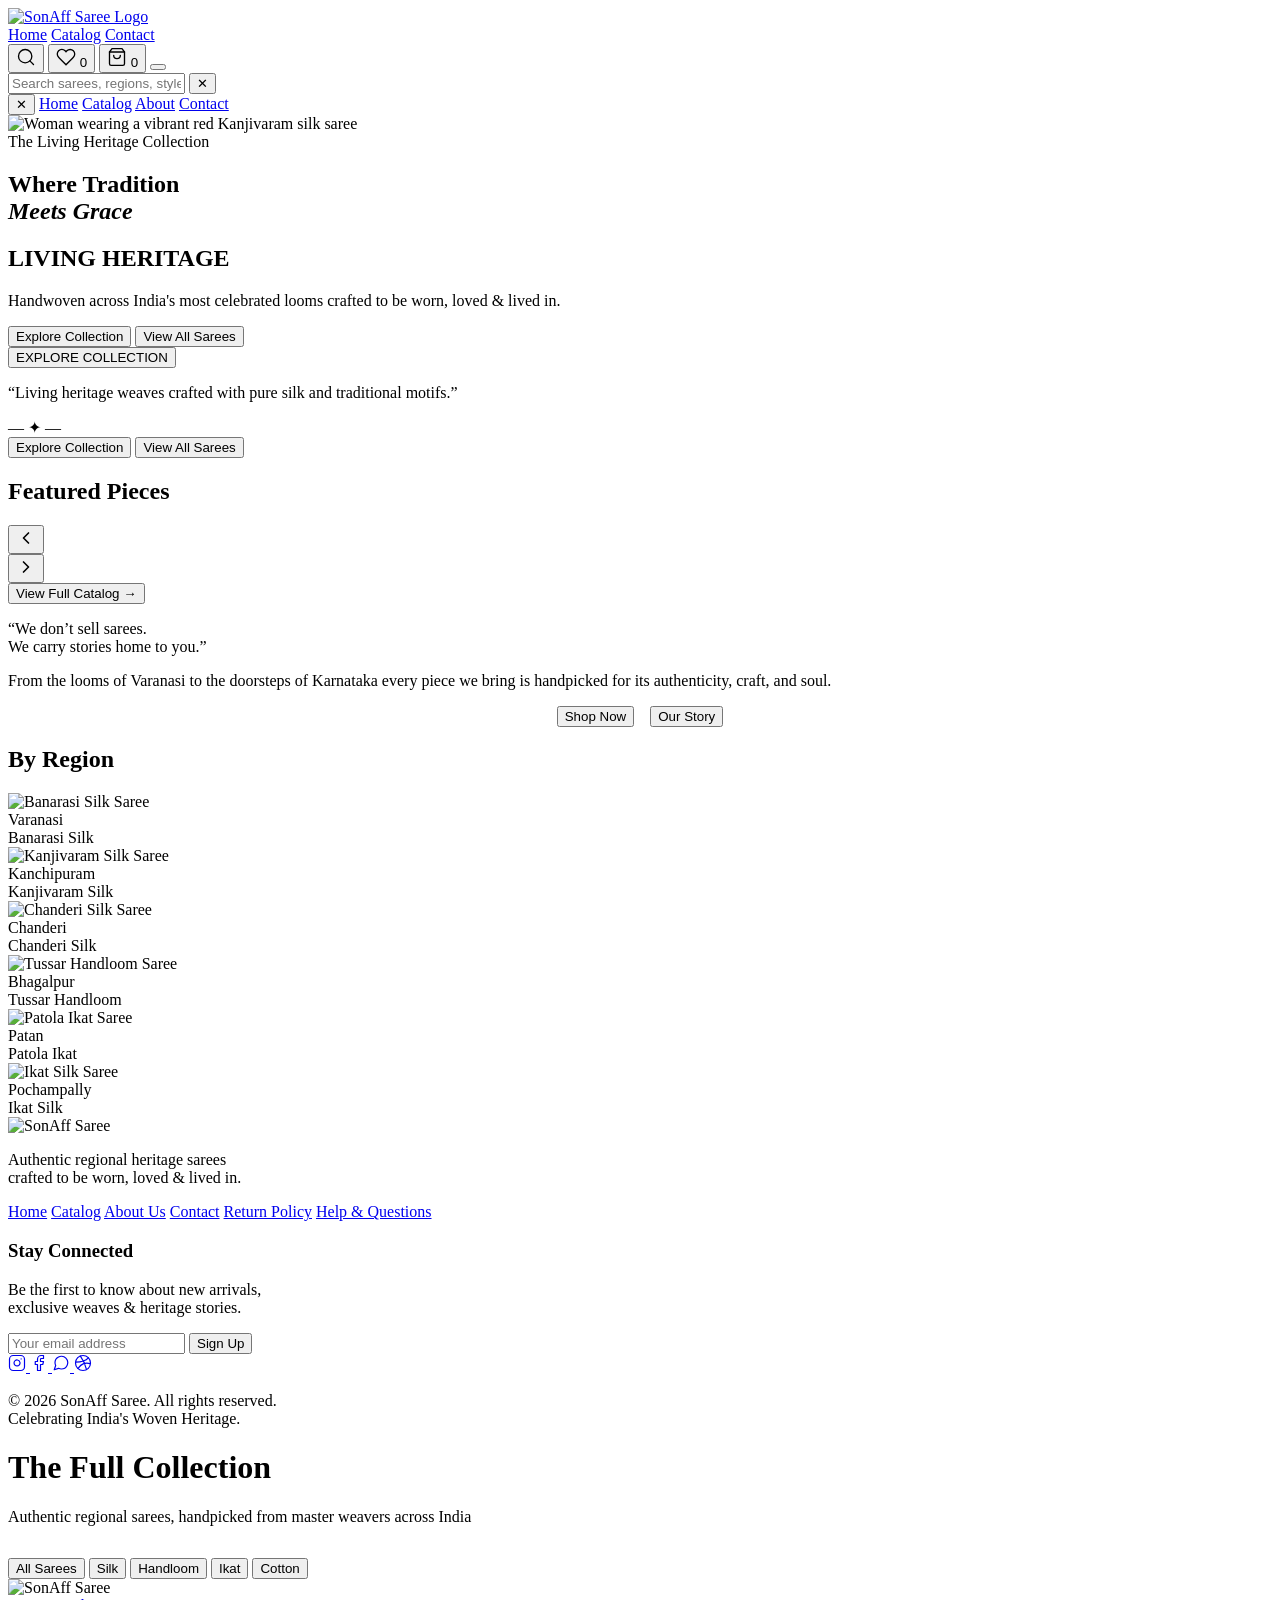
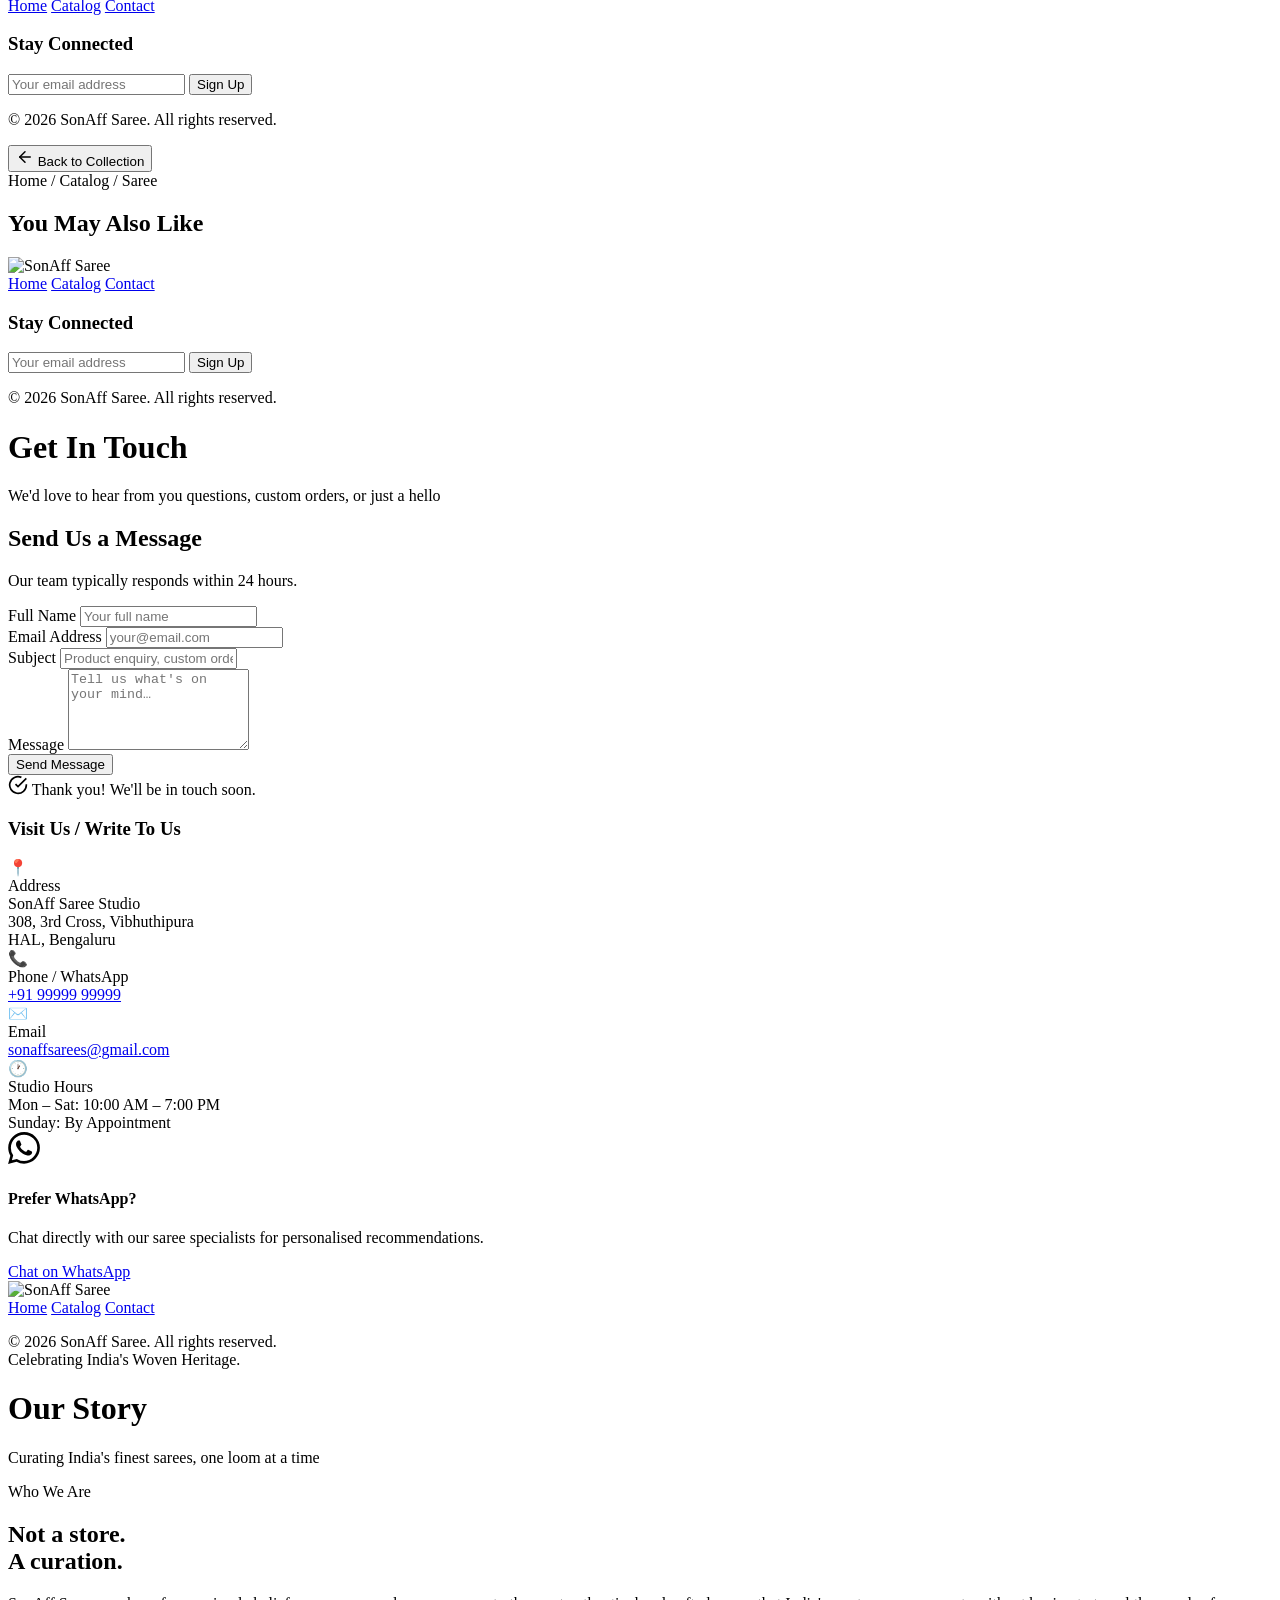
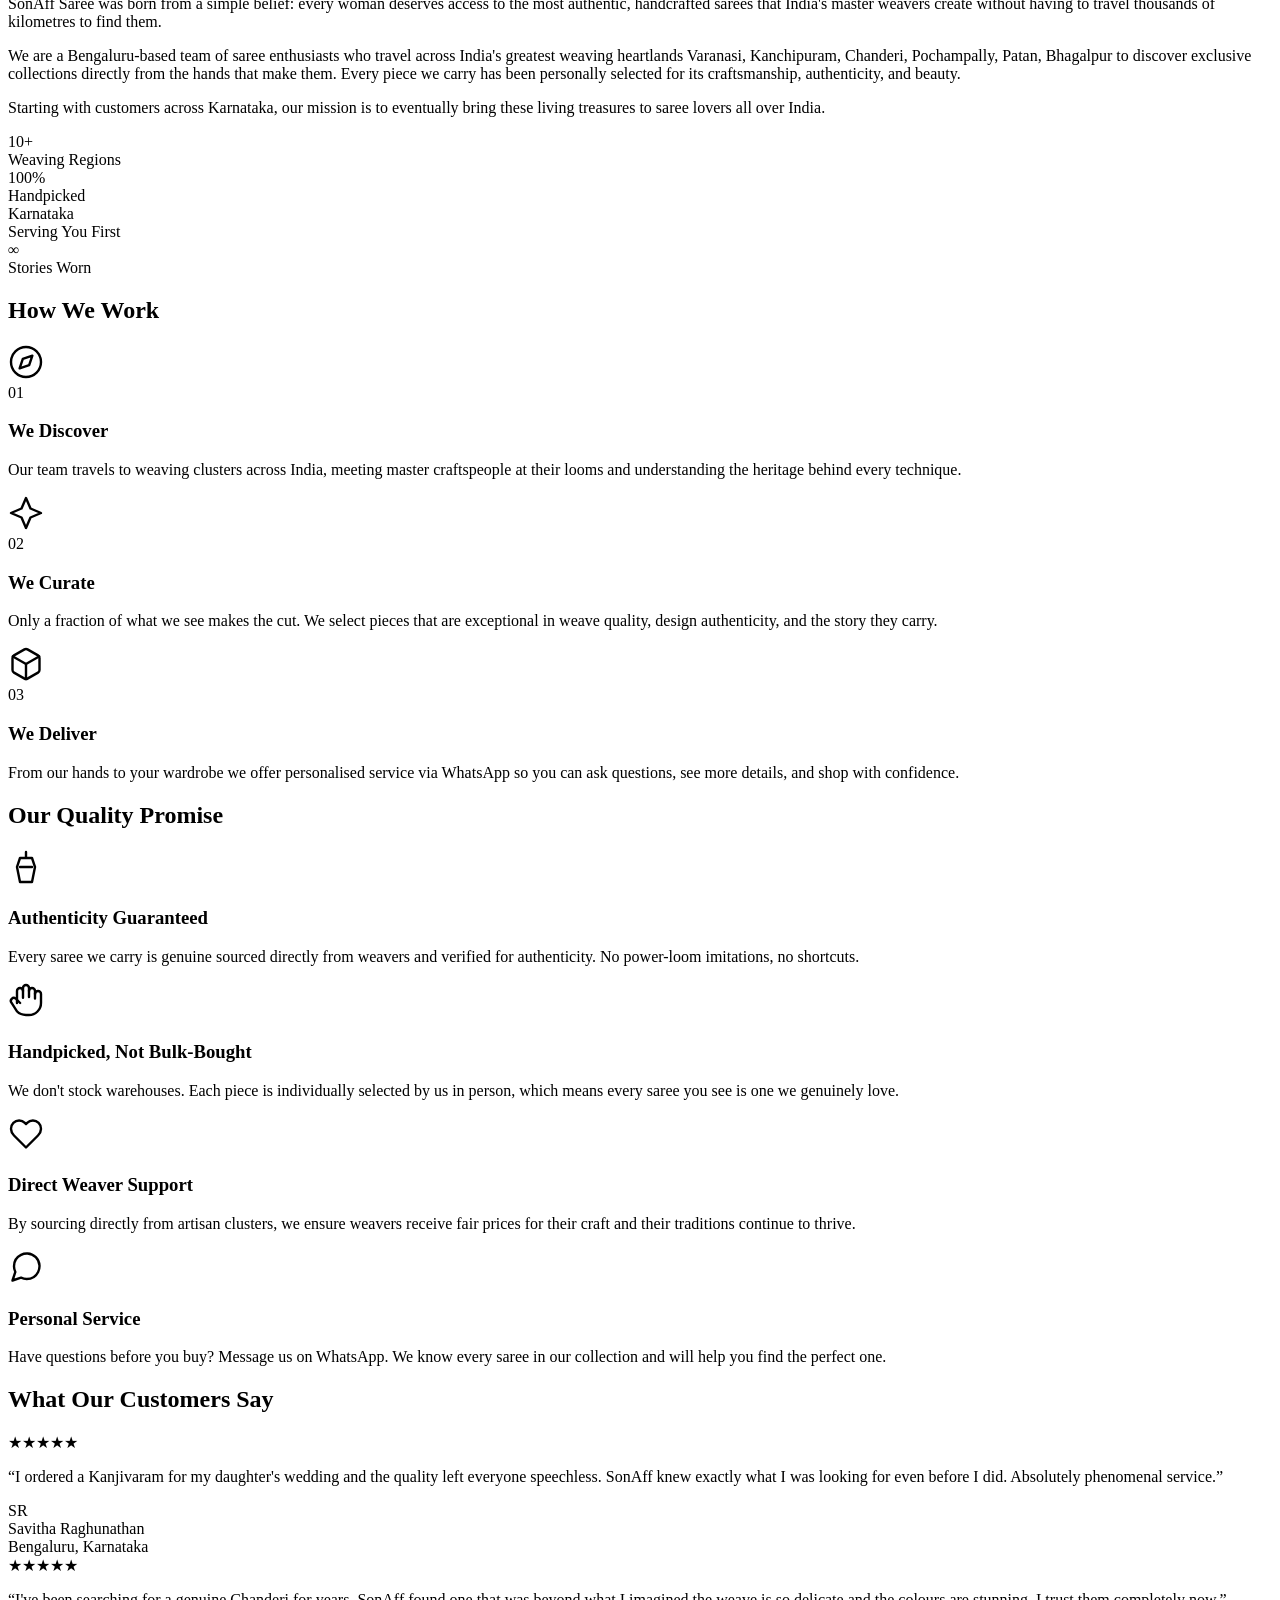
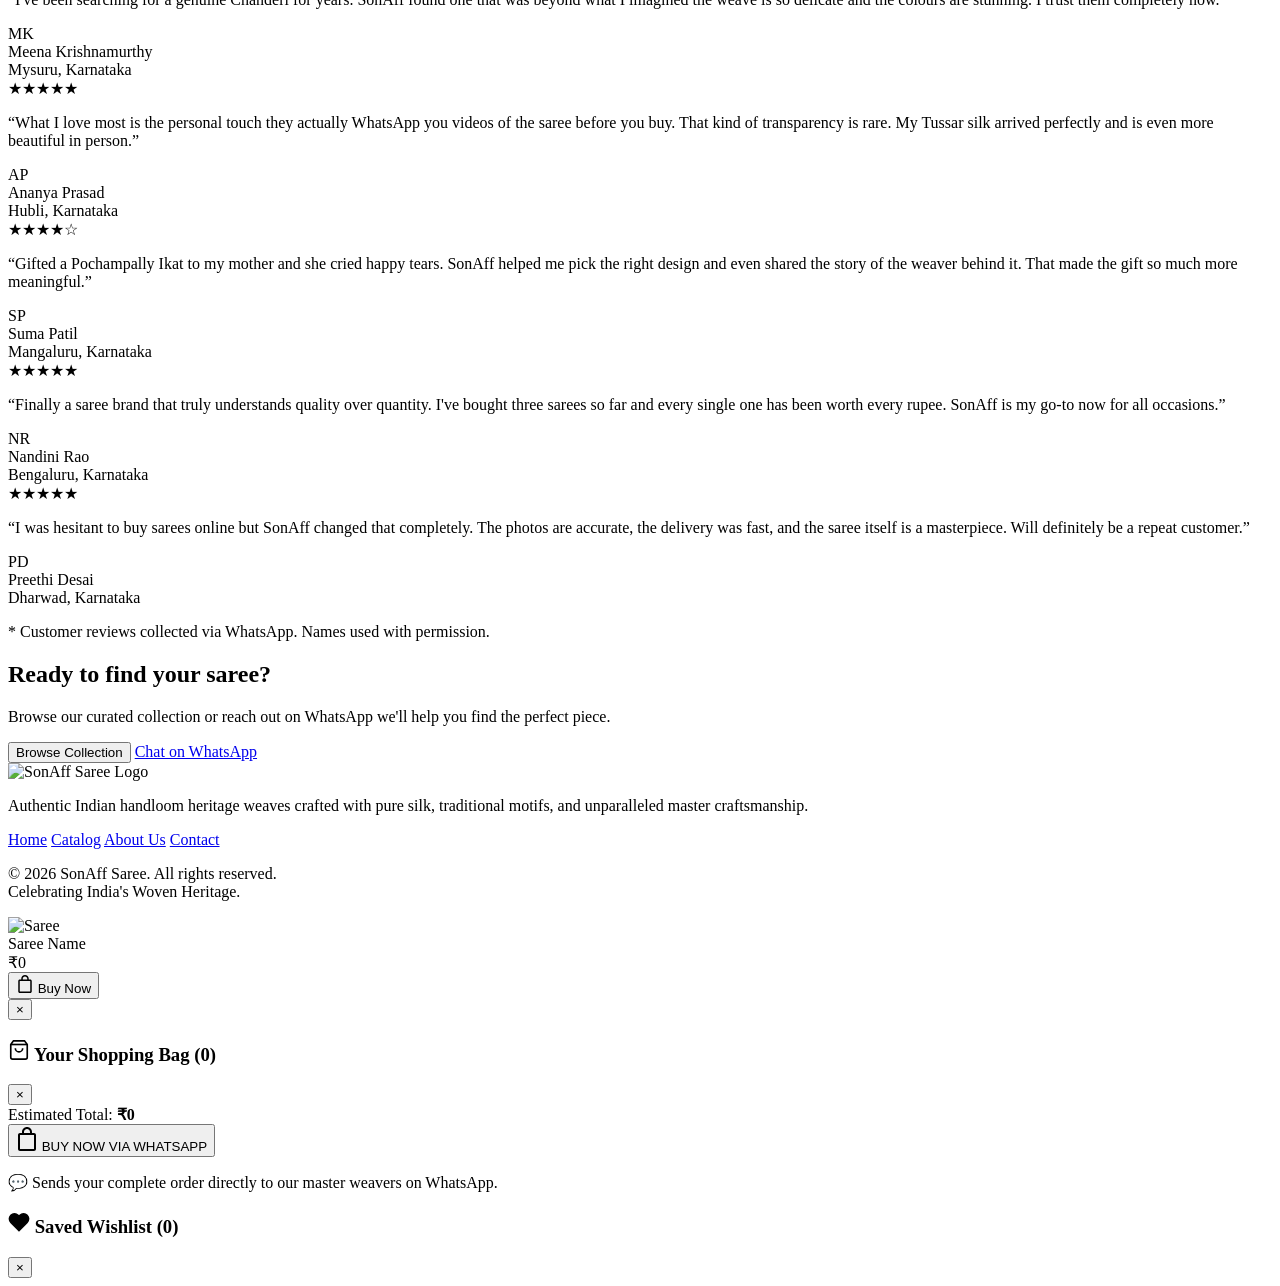
==== commit 615997de: "Sabyasachi editorial UI overhaul: multi-page hero banners, transparent header, regional saree pictur" ====
--- a/src/index.html
+++ b/src/index.html
@@ -23,20 +23,19 @@
   <header id="site-header" class="site-header">
     <div class="header-inner">
 
-      <!-- Left Nav -->
-      <nav class="nav-left" aria-label="Primary navigation">
+      <!-- Left Logo -->
+      <div class="logo-left">
+        <a href="#" onclick="showView('home', event)" class="logo-link" aria-label="SonAff Saree Home">
+          <img src="images/logo_new.png" alt="SonAff Saree Logo" class="logo-img" decoding="async" />
+        </a>
+      </div>
+
+      <!-- Center Nav Links (Desktop) -->
+      <nav class="nav-center" aria-label="Primary navigation">
         <a href="#" class="nav-link active" id="nav-home" onclick="showView('home', event)">Home</a>
         <a href="#" class="nav-link" id="nav-catalog" onclick="showView('catalog', event)">Catalog</a>
-        <a href="#" class="nav-link" id="nav-about" onclick="showView('about', event)">About</a>
         <a href="#" class="nav-link" id="nav-contact" onclick="showView('contact', event)">Contact</a>
       </nav>
-
-      <!-- Centre Logo -->
-      <div class="logo-center">
-        <a href="#" onclick="showView('home', event)" class="logo-link" aria-label="SonAff Saree Home">
-          <img src="images/logo_white.jpg" alt="SonAff Saree Logo" class="logo-img" decoding="async" />
-        </a>
-      </div>
 
       <!-- Right: Search, Wishlist, Cart -->
       <div class="nav-right">
@@ -57,7 +56,7 @@
           </svg>
           <span class="cart-badge hidden" id="cart-badge">0</span>
         </button>
-        <!-- Mobile Hamburger  animated to X -->
+        <!-- Mobile Hamburger -->
         <button class="icon-btn mobile-menu-btn" aria-label="Menu" id="btn-mobile-menu" onclick="toggleMobileMenu()">
           <span class="hamburger-icon">
             <span class="hamburger-bar"></span>
@@ -78,6 +77,7 @@
 
     <!-- Mobile Menu  Fullscreen frosted overlay -->
     <div class="mobile-menu" id="mobile-menu">
+      <button class="mobile-menu-close" onclick="toggleMobileMenu()" aria-label="Close menu">✕</button>
       <a href="#" class="mobile-nav-link" onclick="showView('home', event)">Home</a>
       <a href="#" class="mobile-nav-link" onclick="showView('catalog', event)">Catalog</a>
       <a href="#" class="mobile-nav-link" onclick="showView('about', event)">About</a>
@@ -97,17 +97,25 @@
         <div class="hero-text">
           <span class="hero-eyebrow">The Living Heritage Collection</span>
           <h1 class="hero-headline">Where Tradition<br /><em>Meets Grace</em></h1>
+          <h1 class="hero-mobile-title">LIVING HERITAGE</h1>
           <p class="hero-sub">Handwoven across India's most celebrated looms  crafted to be worn, loved &amp; lived in.</p>
           <div class="hero-cta-row desktop-cta">
             <button class="btn-light" onclick="scrollToProducts()">Explore Collection</button>
             <button class="btn-ghost" onclick="showView('catalog', event)">View All Sarees</button>
           </div>
+          <button class="hero-mobile-btn" onclick="showView('catalog')">EXPLORE COLLECTION</button>
         </div>
         <!-- Scroll indicator  animated line (from portfolio) -->
         <div class="scroll-indicator" onclick="scrollToProducts()" aria-label="Scroll down">
           <div class="scroll-indicator-line"></div>
         </div>
       </div>
+    </section>
+
+    <!-- Sabyasachi Style Quote Block (Mobile Only) -->
+    <section class="mobile-quote-block">
+      <p>“Living heritage weaves crafted with pure silk and traditional motifs.”</p>
+      <span class="mobile-quote-divider">— ✦ —</span>
     </section>
 
     <!-- Mobile-only CTA Section -->
@@ -180,55 +188,43 @@
       </div>
       <div class="regions-grid">
         <div class="region-card fade-up" onclick="showView('catalog', event)">
-          <div class="region-icon">
-            <svg viewBox="0 0 24 24" fill="none" stroke="currentColor" stroke-width="1.6" stroke-linecap="round" stroke-linejoin="round">
-              <path d="M2 22h20M4 22V9l8-6 8 6v13M8 22v-8h8v8M10 9h4M12 3v2"/>
-            </svg>
+          <div class="region-thumb">
+            <img src="images/product_banarasi.png" alt="Banarasi Silk Saree" class="region-thumb-img" loading="lazy" />
           </div>
           <div class="region-name">Varanasi</div>
           <div class="region-saree">Banarasi Silk</div>
         </div>
         <div class="region-card fade-up" onclick="showView('catalog', event)">
-          <div class="region-icon">
-            <svg viewBox="0 0 24 24" fill="none" stroke="currentColor" stroke-width="1.6" stroke-linecap="round" stroke-linejoin="round">
-              <path d="M12 2a7 7 0 0 0-7 7c0 5.25 7 13 7 13s7-7.75 7-13a7 7 0 0 0-7-7z"/><circle cx="12" cy="9" r="2.5"/><path d="M12 22v-2"/>
-            </svg>
+          <div class="region-thumb">
+            <img src="images/product_kanjivaram.png" alt="Kanjivaram Silk Saree" class="region-thumb-img" loading="lazy" />
           </div>
           <div class="region-name">Kanchipuram</div>
           <div class="region-saree">Kanjivaram Silk</div>
         </div>
         <div class="region-card fade-up" onclick="showView('catalog', event)">
-          <div class="region-icon">
-            <svg viewBox="0 0 24 24" fill="none" stroke="currentColor" stroke-width="1.6" stroke-linecap="round" stroke-linejoin="round">
-              <path d="M12 2v20M2 12h20M4.93 4.93l14.14 14.14M4.93 19.07L19.07 4.93"/><circle cx="12" cy="12" r="3"/>
-            </svg>
+          <div class="region-thumb">
+            <img src="images/product_chanderi.png" alt="Chanderi Silk Saree" class="region-thumb-img" loading="lazy" />
           </div>
           <div class="region-name">Chanderi</div>
           <div class="region-saree">Chanderi Silk</div>
         </div>
         <div class="region-card fade-up" onclick="showView('catalog', event)">
-          <div class="region-icon">
-            <svg viewBox="0 0 24 24" fill="none" stroke="currentColor" stroke-width="1.6" stroke-linecap="round" stroke-linejoin="round">
-              <path d="M12 2v20M17 5H9.5a3.5 3.5 0 0 0 0 7h5a3.5 3.5 0 0 1 0 7H6"/><circle cx="12" cy="12" r="2"/>
-            </svg>
+          <div class="region-thumb">
+            <img src="images/product_tussar.png" alt="Tussar Handloom Saree" class="region-thumb-img" loading="lazy" />
           </div>
           <div class="region-name">Bhagalpur</div>
           <div class="region-saree">Tussar Handloom</div>
         </div>
         <div class="region-card fade-up" onclick="showView('catalog', event)">
-          <div class="region-icon">
-            <svg viewBox="0 0 24 24" fill="none" stroke="currentColor" stroke-width="1.6" stroke-linecap="round" stroke-linejoin="round">
-              <polygon points="12 2 22 12 12 22 2 12"/><polygon points="12 6 18 12 12 18 6 12"/><circle cx="12" cy="12" r="1.5"/>
-            </svg>
+          <div class="region-thumb">
+            <img src="images/product_patola.png" alt="Patola Ikat Saree" class="region-thumb-img" loading="lazy" />
           </div>
           <div class="region-name">Patan</div>
           <div class="region-saree">Patola Ikat</div>
         </div>
         <div class="region-card fade-up" onclick="showView('catalog', event)">
-          <div class="region-icon">
-            <svg viewBox="0 0 24 24" fill="none" stroke="currentColor" stroke-width="1.6" stroke-linecap="round" stroke-linejoin="round">
-              <path d="M2 4l3 12h14l3-12-6 7-4-7-4 7-6-7zm0 16h20v2H2z"/>
-            </svg>
+          <div class="region-thumb">
+            <img src="images/product_pochampally.png" alt="Ikat Silk Saree" class="region-thumb-img" loading="lazy" />
           </div>
           <div class="region-name">Pochampally</div>
           <div class="region-saree">Ikat Silk</div>
@@ -733,10 +729,10 @@
     <footer class="site-footer" aria-label="About footer">
       <div class="footer-inner">
         <div class="footer-left">
-          <div class="footer-logo-wrap">
-            <img src="images/logo_white.jpg" alt="SonAff Saree" class="footer-logo-img" />
-          </div>
-          <p class="footer-tagline">Curating India's finest sarees,<br />one loom at a time.</p>
+          <div class="footer-brand">
+            <img src="images/logo_new.png" alt="SonAff Saree Logo" class="footer-logo-img" loading="lazy" />
+            <p class="footer-brand-desc">Authentic Indian handloom heritage weaves crafted with pure silk, traditional motifs, and unparalleled master craftsmanship.</p>
+          </div>
           <nav class="footer-nav" aria-label="About footer nav">
             <a href="#" class="footer-link" onclick="showView('home', event)">Home</a>
             <a href="#" class="footer-link" onclick="showView('catalog', event)">Catalog</a>
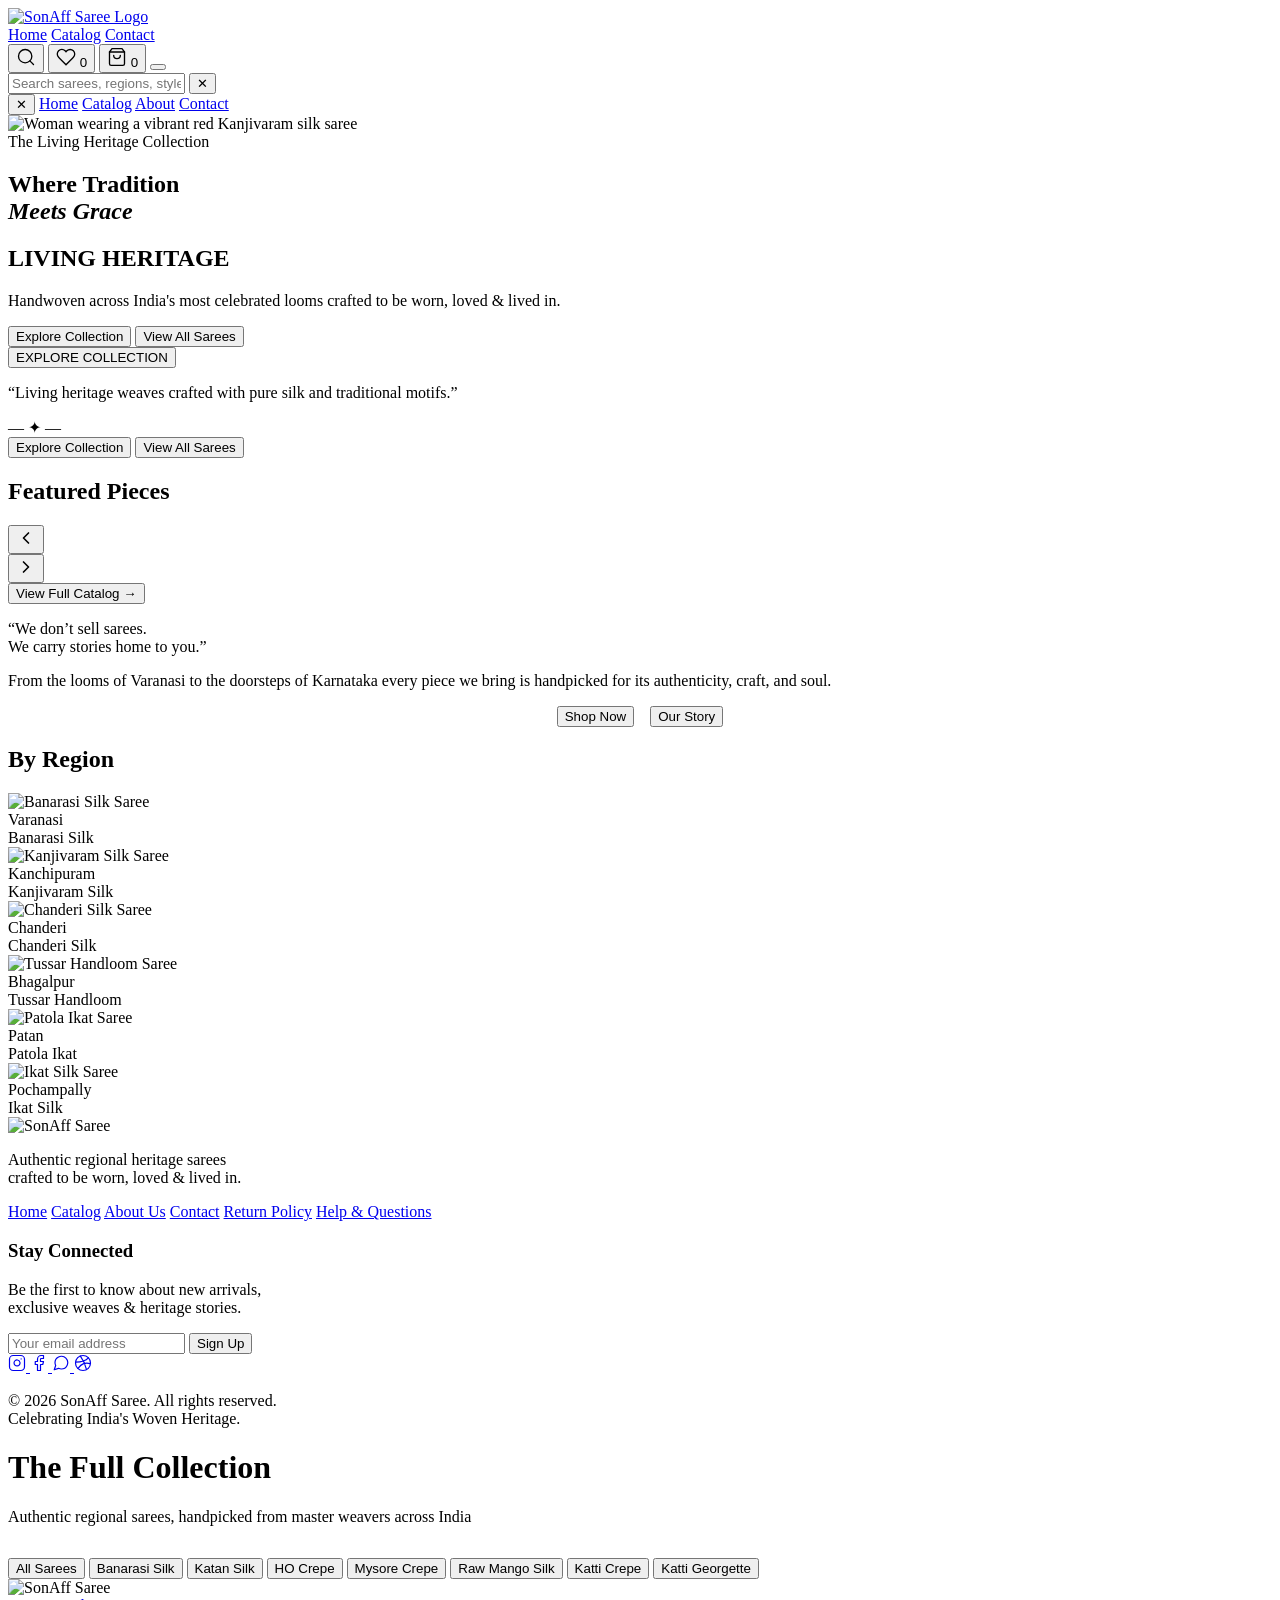
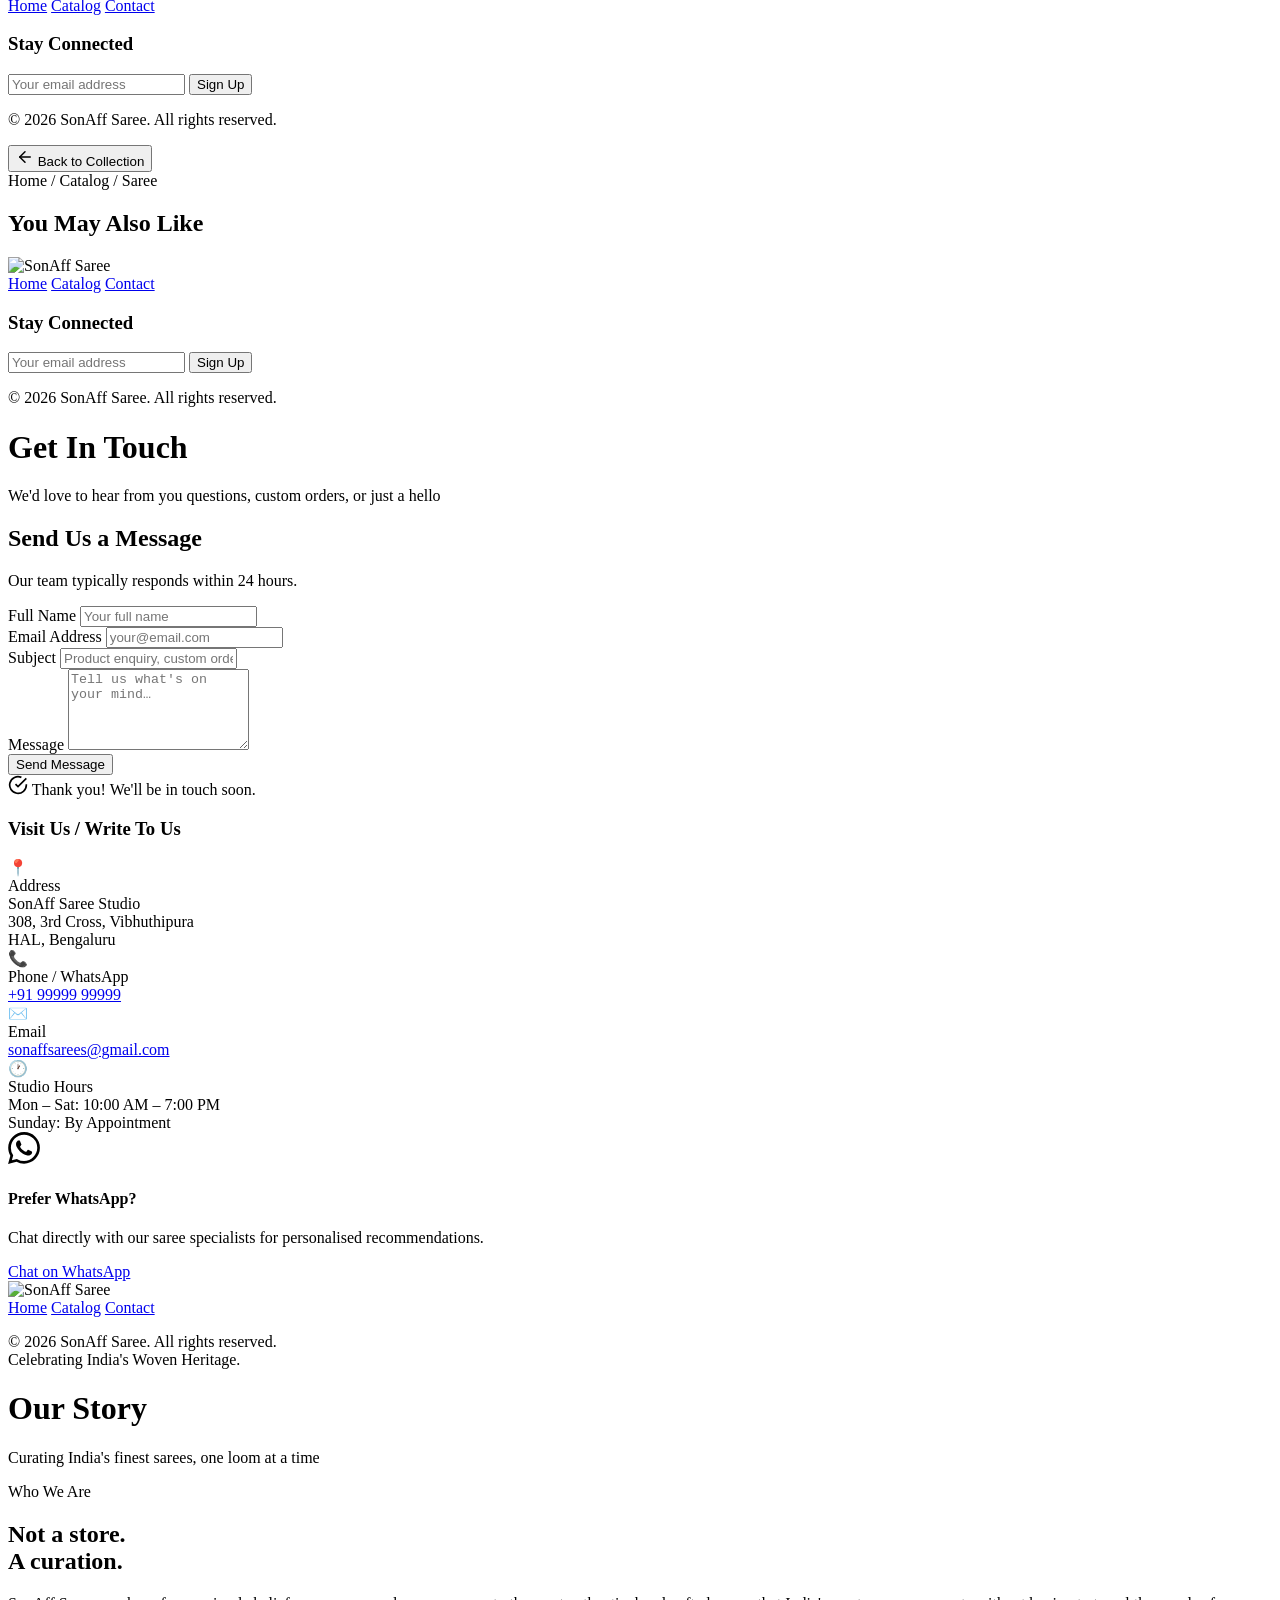
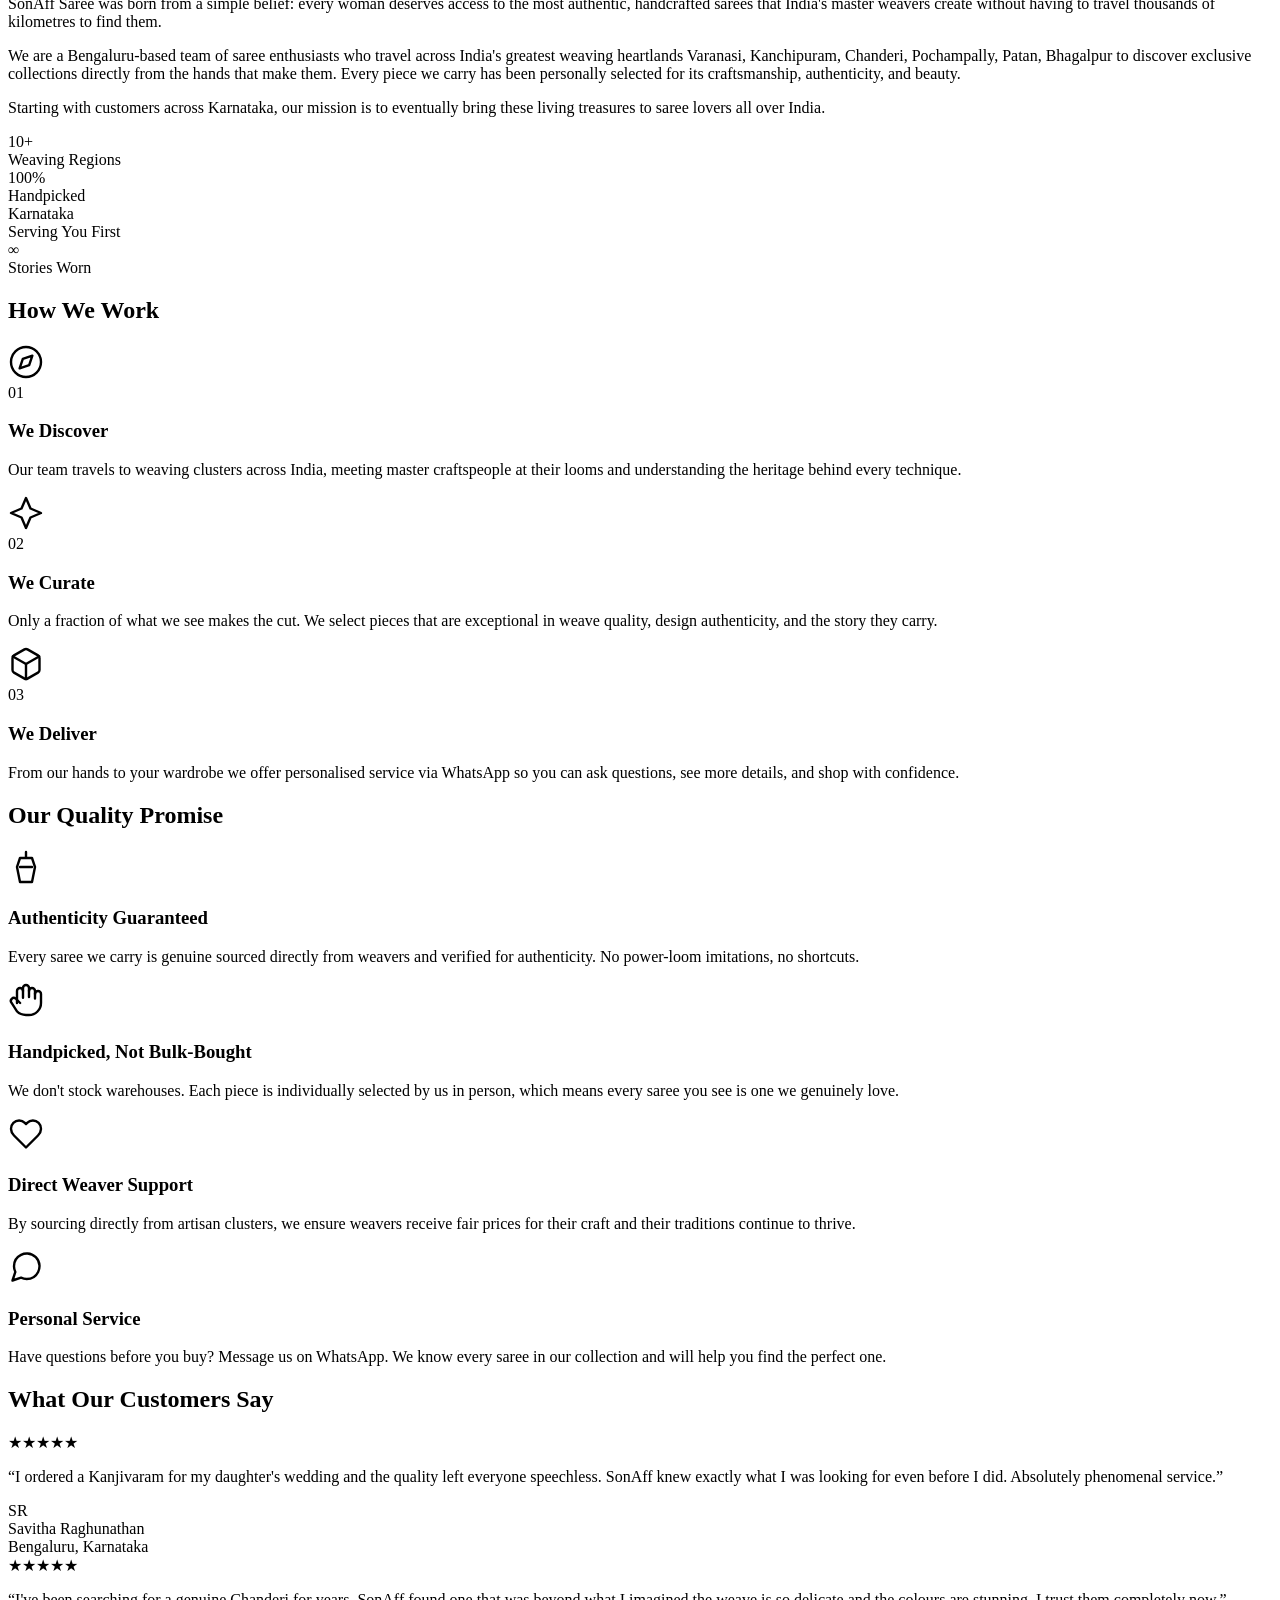
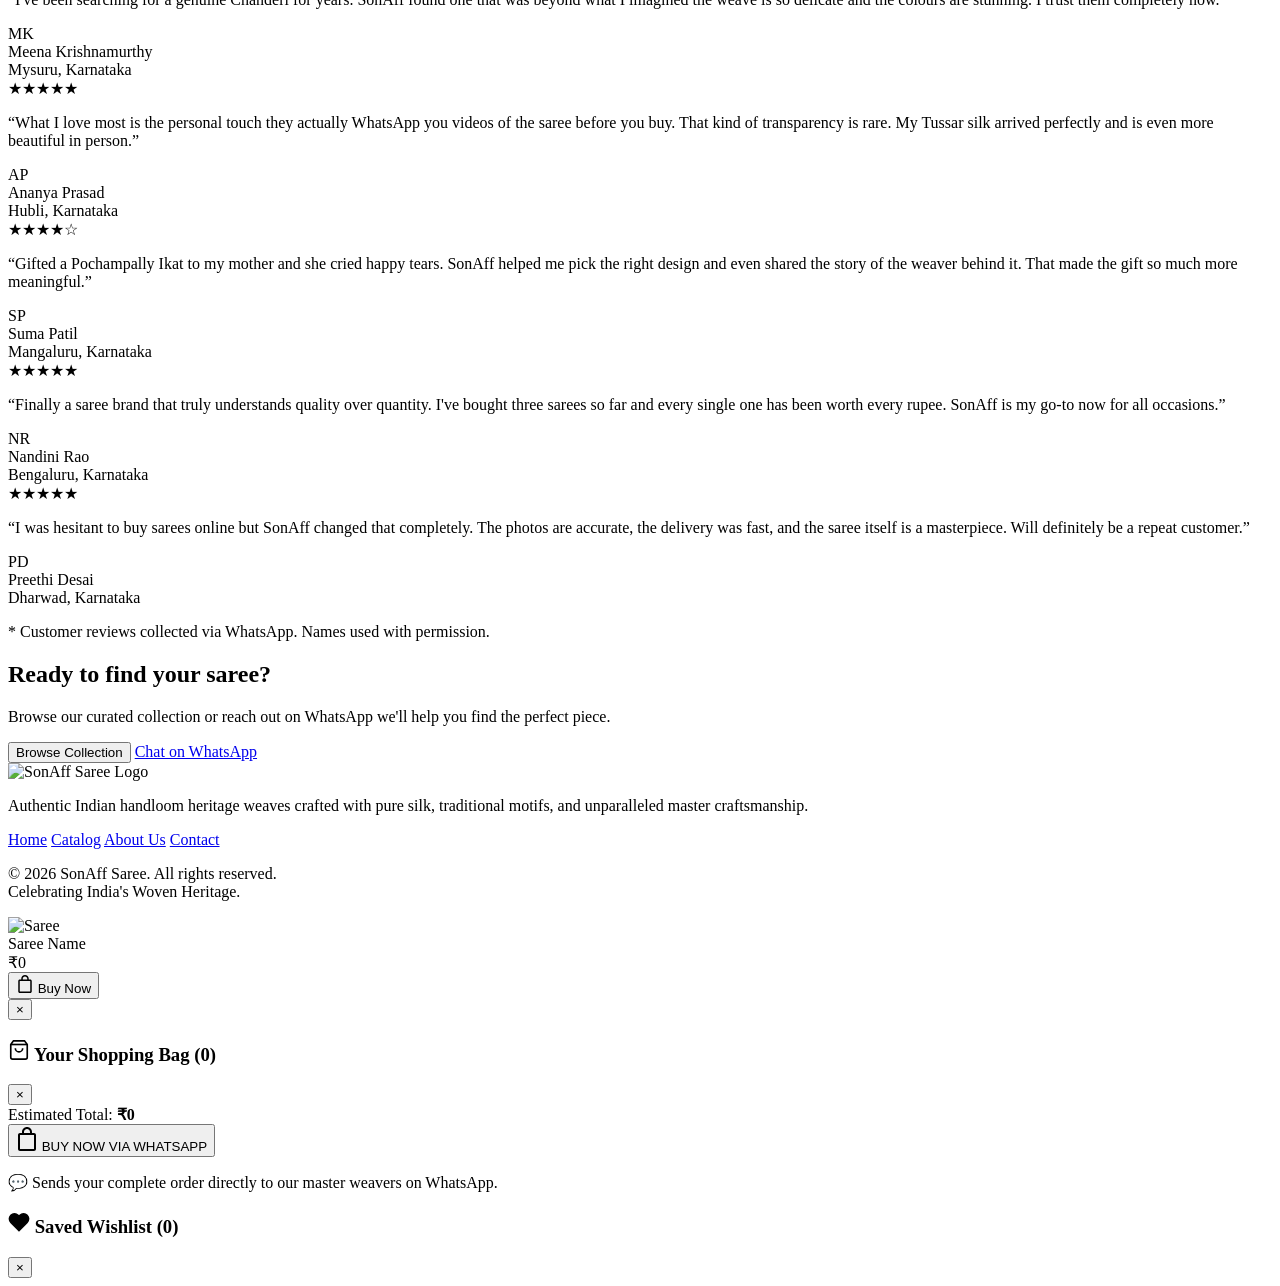
==== commit a4a98bff: "Update catalog filter tabs to Shopify Collections, add Shopping Cart + Plus icon, and make Buy Now b" ====
--- a/src/index.html
+++ b/src/index.html
@@ -16,6 +16,8 @@
   <link rel="stylesheet" href="style.css" />
 </head>
 <body>
+  <!-- Top Gold Page Transition Ribbon -->
+  <div class="page-transition-bar" id="page-transition-bar"></div>
 
   <!-- ======================================
        HEADER / NAVIGATION
@@ -297,12 +299,15 @@
       <!-- Unconditional Unified Catalog Toolbar (No Double Sliders!) -->
       <div class="catalog-unified-toolbar">
         <div class="toolbar-top-row" style="justify-content: center;">
-          <div class="category-tabs-wrap">
+          <div class="category-tabs-wrap" id="category-tabs-wrap">
             <button class="cat-tab active" onclick="filterProducts('all', this)" id="filter-all">All Sarees</button>
-            <button class="cat-tab" onclick="filterProducts('silk', this)" id="filter-silk">Silk</button>
-            <button class="cat-tab" onclick="filterProducts('handloom', this)" id="filter-handloom">Handloom</button>
-            <button class="cat-tab" onclick="filterProducts('ikat', this)" id="filter-ikat">Ikat</button>
-            <button class="cat-tab" onclick="filterProducts('cotton', this)" id="filter-cotton">Cotton</button>
+            <button class="cat-tab" onclick="filterProducts('banarasi-silk', this)" id="filter-banarasi-silk">Banarasi Silk</button>
+            <button class="cat-tab" onclick="filterProducts('katan-silk', this)" id="filter-katan-silk">Katan Silk</button>
+            <button class="cat-tab" onclick="filterProducts('ho-crepe', this)" id="filter-ho-crepe">HO Crepe</button>
+            <button class="cat-tab" onclick="filterProducts('mysore-crepe', this)" id="filter-mysore-crepe">Mysore Crepe</button>
+            <button class="cat-tab" onclick="filterProducts('raw-mango', this)" id="filter-raw-mango">Raw Mango Silk</button>
+            <button class="cat-tab" onclick="filterProducts('katti-crepe', this)" id="filter-katti-crepe">Katti Crepe</button>
+            <button class="cat-tab" onclick="filterProducts('katti-georgette', this)" id="filter-katti-georgette">Katti Georgette</button>
           </div>
         </div>
       </div>
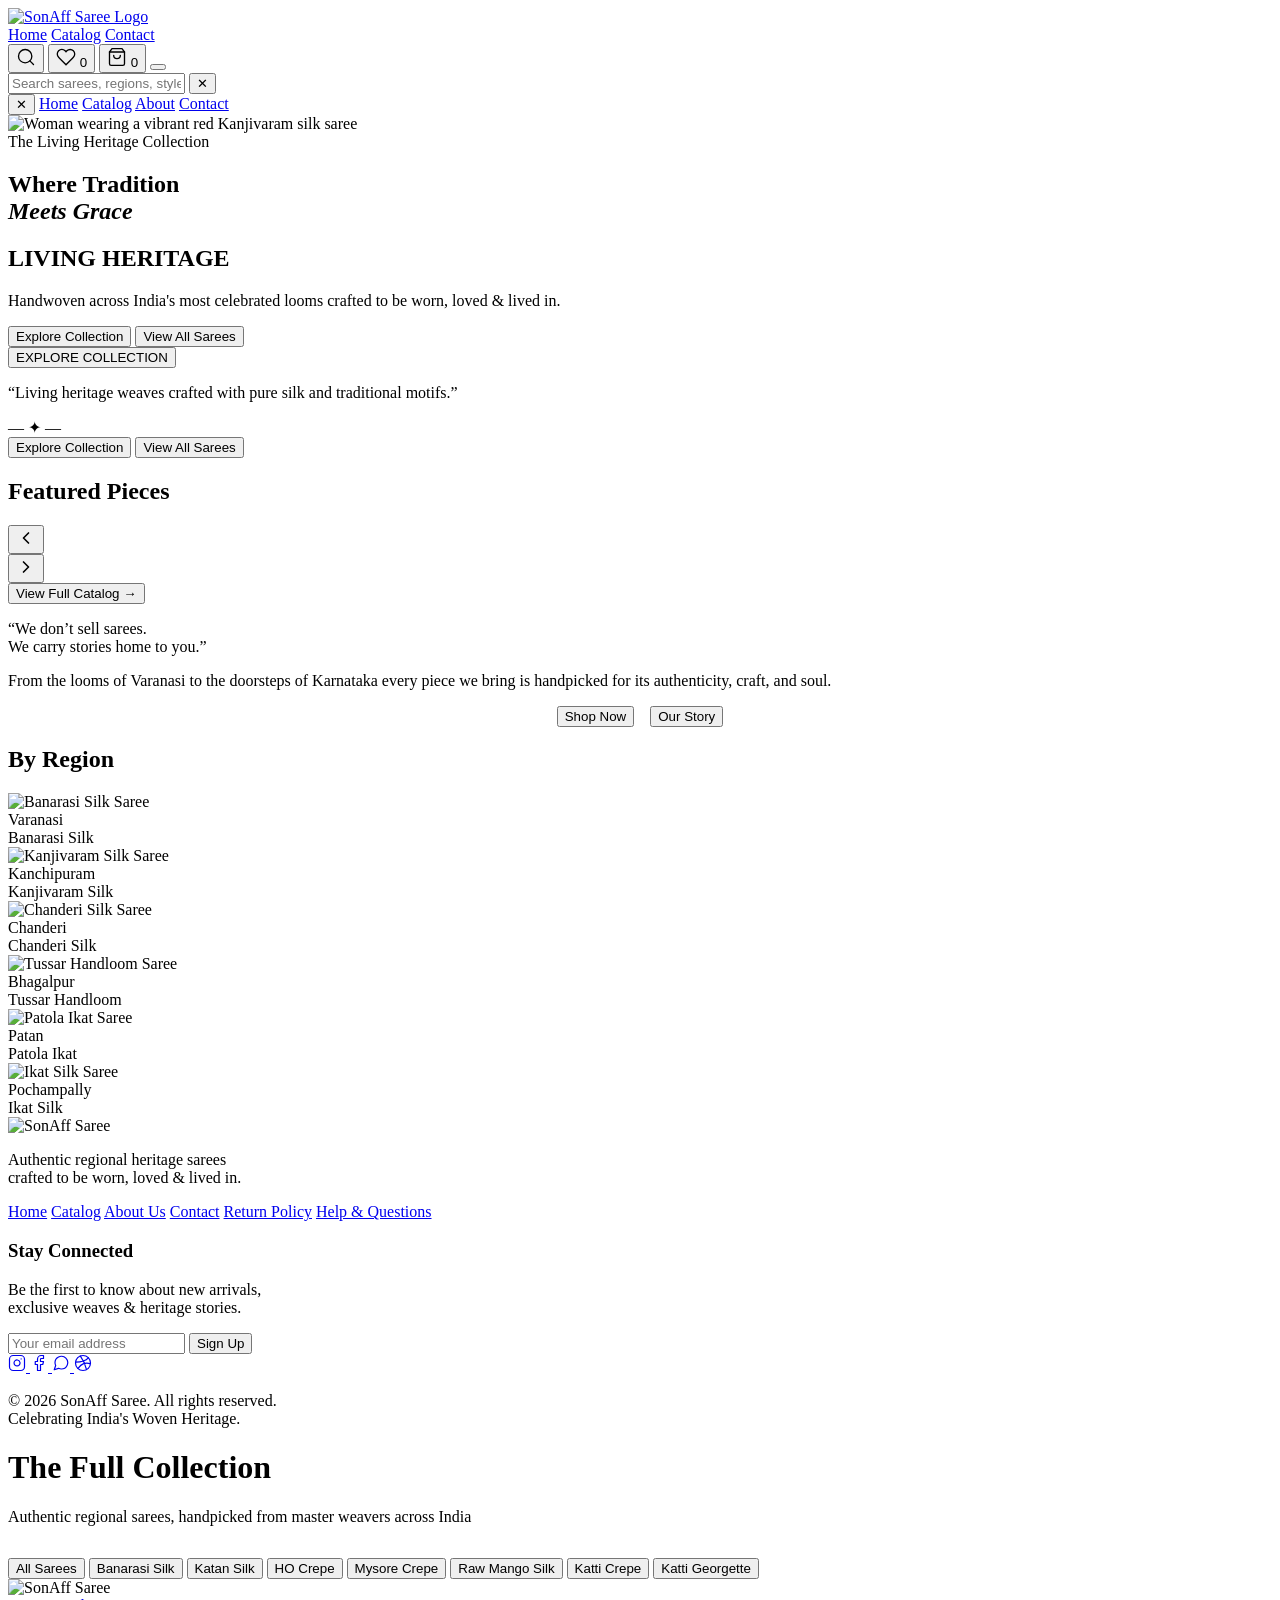
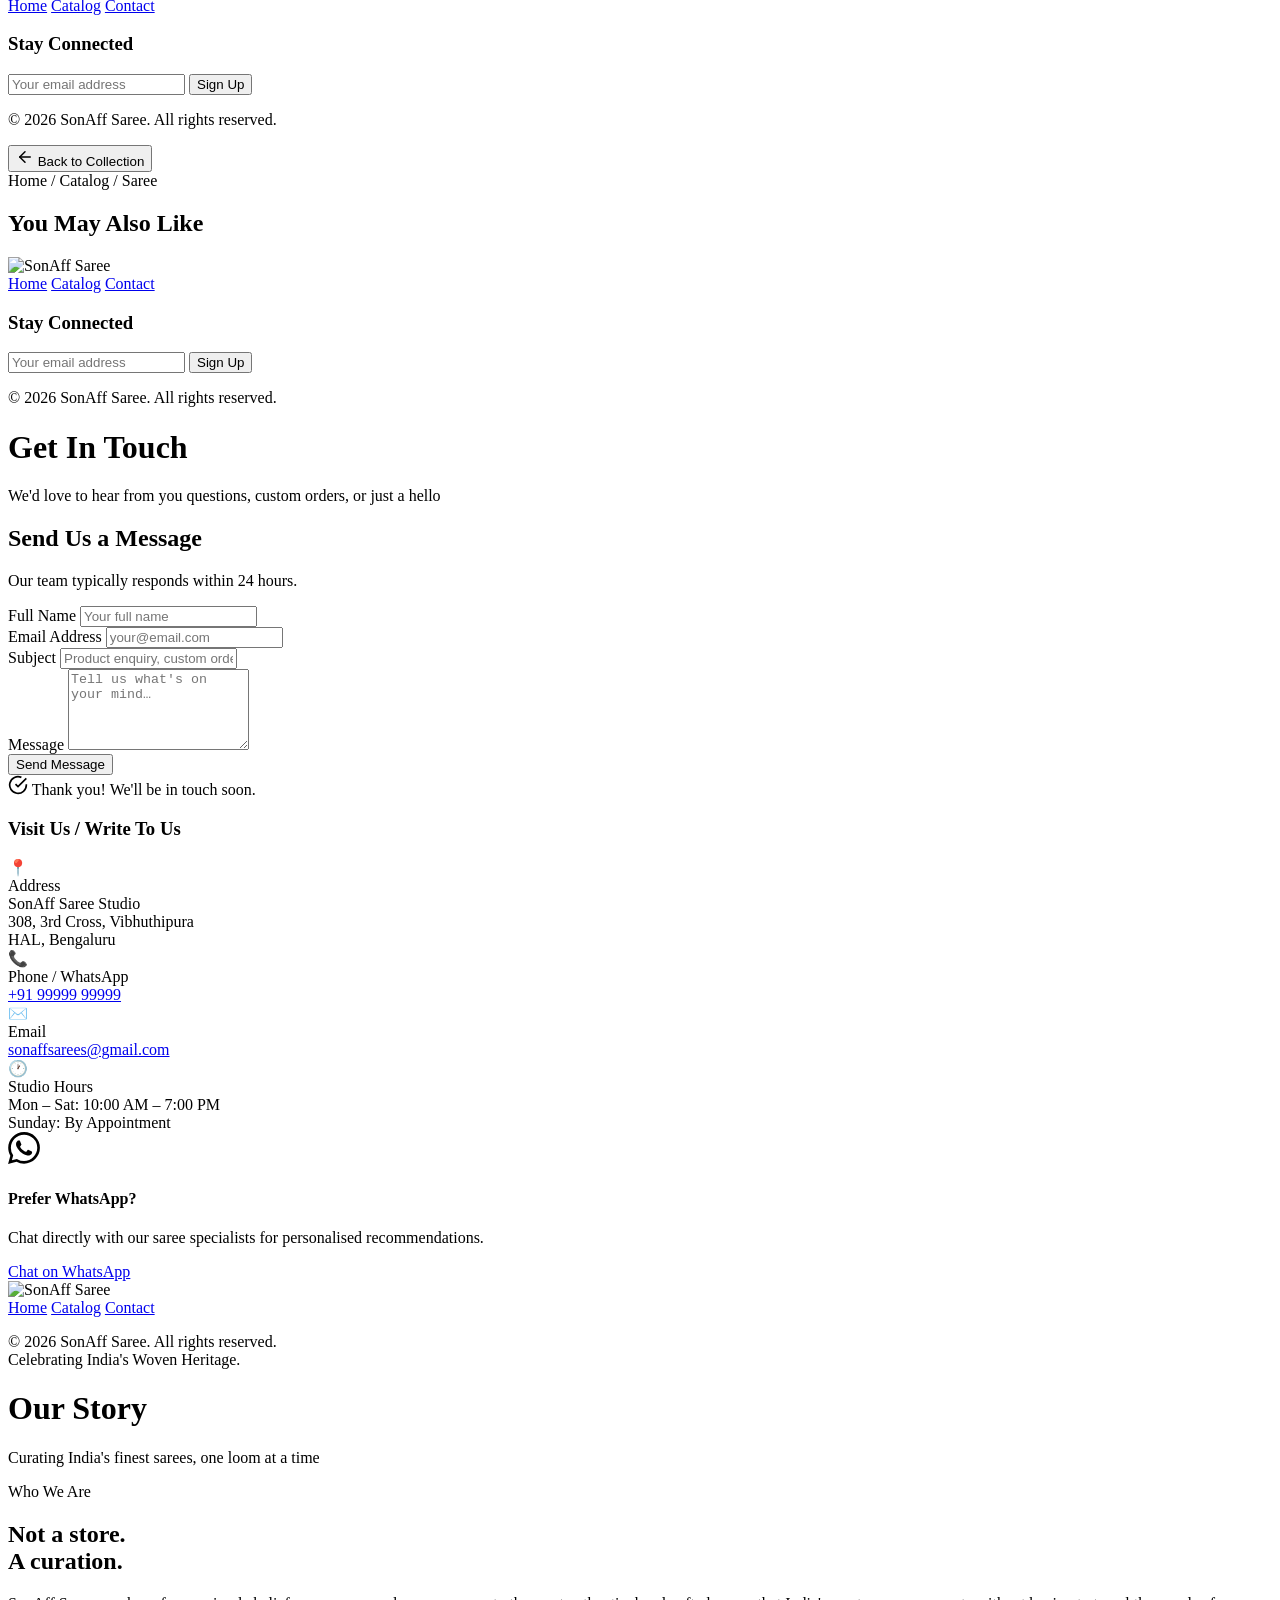
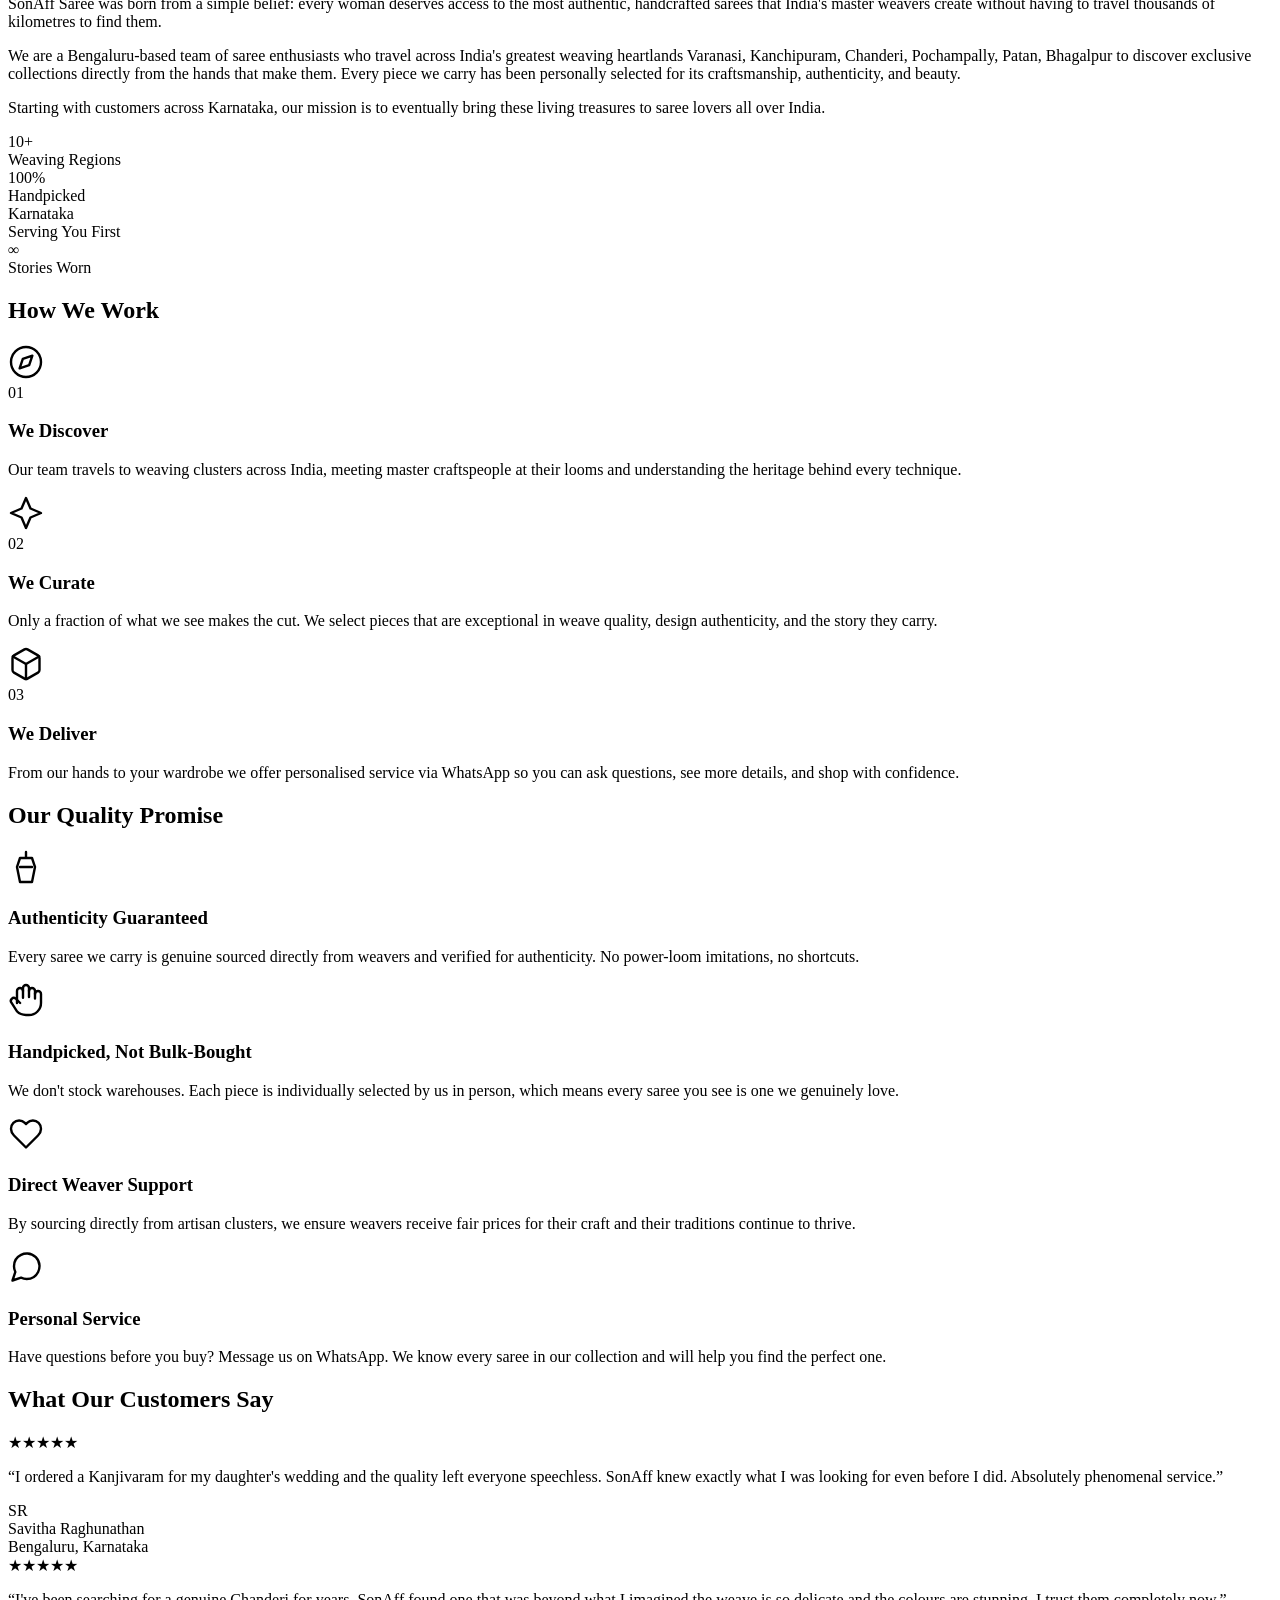
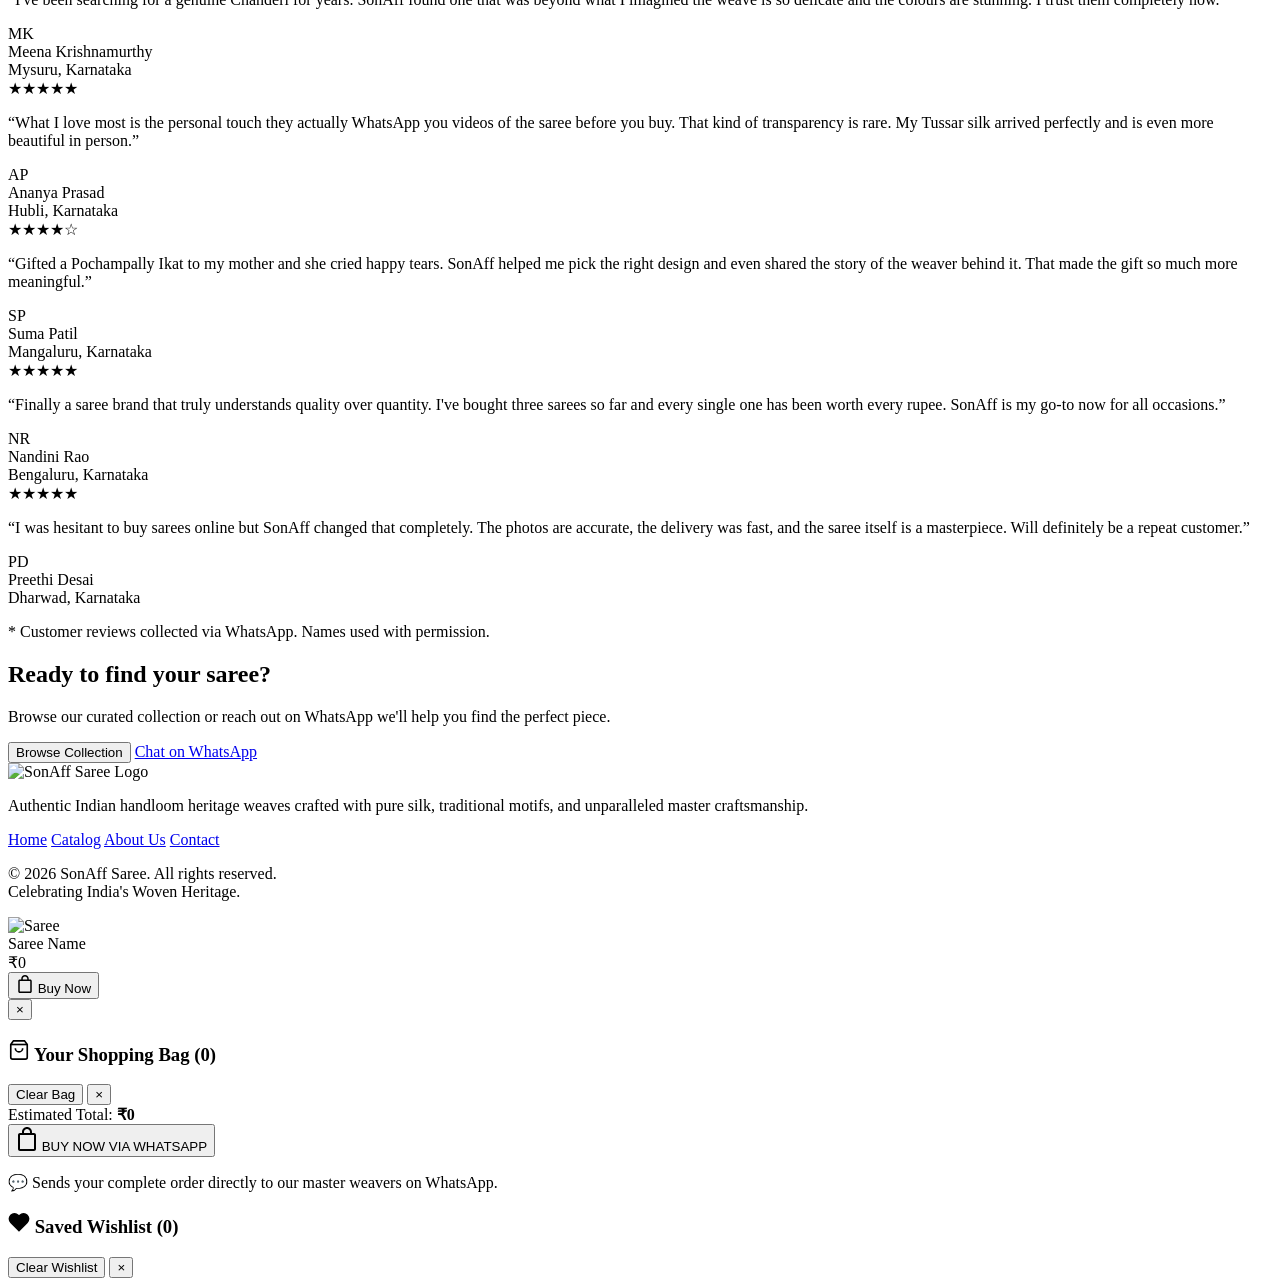
==== commit d5ecb216: "Fix cart badge stale count, add Clear Bag/Wishlist buttons, and update Wishlist cart plus icon" ====
--- a/src/index.html
+++ b/src/index.html
@@ -791,7 +791,10 @@
           <svg width="22" height="22" viewBox="0 0 24 24" fill="none" stroke="currentColor" stroke-width="1.8"><path d="M6 2L3 6v14a2 2 0 0 0 2 2h14a2 2 0 0 0 2-2V6l-3-4z"/><line x1="3" y1="6" x2="21" y2="6"/><path d="M16 10a4 4 0 0 1-8 0"/></svg>
           Your Shopping Bag <span id="cart-drawer-count">(0)</span>
         </h3>
-        <button class="quickview-close-btn" onclick="closeCartModal()" aria-label="Close cart">&times;</button>
+        <div class="cart-drawer-actions">
+          <button class="btn-clear-drawer hidden" id="btn-clear-cart" onclick="clearCart()" title="Clear Shopping Bag">Clear Bag</button>
+          <button class="quickview-close-btn" onclick="closeCartModal()" aria-label="Close cart">&times;</button>
+        </div>
       </div>
       <div class="cart-drawer-body" id="cart-drawer-body"></div>
       <div class="cart-drawer-footer" id="cart-drawer-footer">
@@ -820,7 +823,10 @@
           <svg width="22" height="22" viewBox="0 0 24 24" fill="currentColor" stroke="currentColor" stroke-width="1.8"><path d="M20.84 4.61a5.5 5.5 0 0 0-7.78 0L12 5.67l-1.06-1.06a5.5 5.5 0 0 0-7.78 7.78l1.06 1.06L12 21.23l7.78-7.78 1.06-1.06a5.5 5.5 0 0 0 0-7.78z"/></svg>
           Saved Wishlist <span id="wishlist-drawer-count">(0)</span>
         </h3>
-        <button class="quickview-close-btn" onclick="closeWishlistModal()" aria-label="Close wishlist">&times;</button>
+        <div class="cart-drawer-actions">
+          <button class="btn-clear-drawer hidden" id="btn-clear-wishlist" onclick="clearWishlist()" title="Clear Wishlist">Clear Wishlist</button>
+          <button class="quickview-close-btn" onclick="closeWishlistModal()" aria-label="Close wishlist">&times;</button>
+        </div>
       </div>
       <div class="cart-drawer-body" id="wishlist-drawer-body"></div>
     </div>
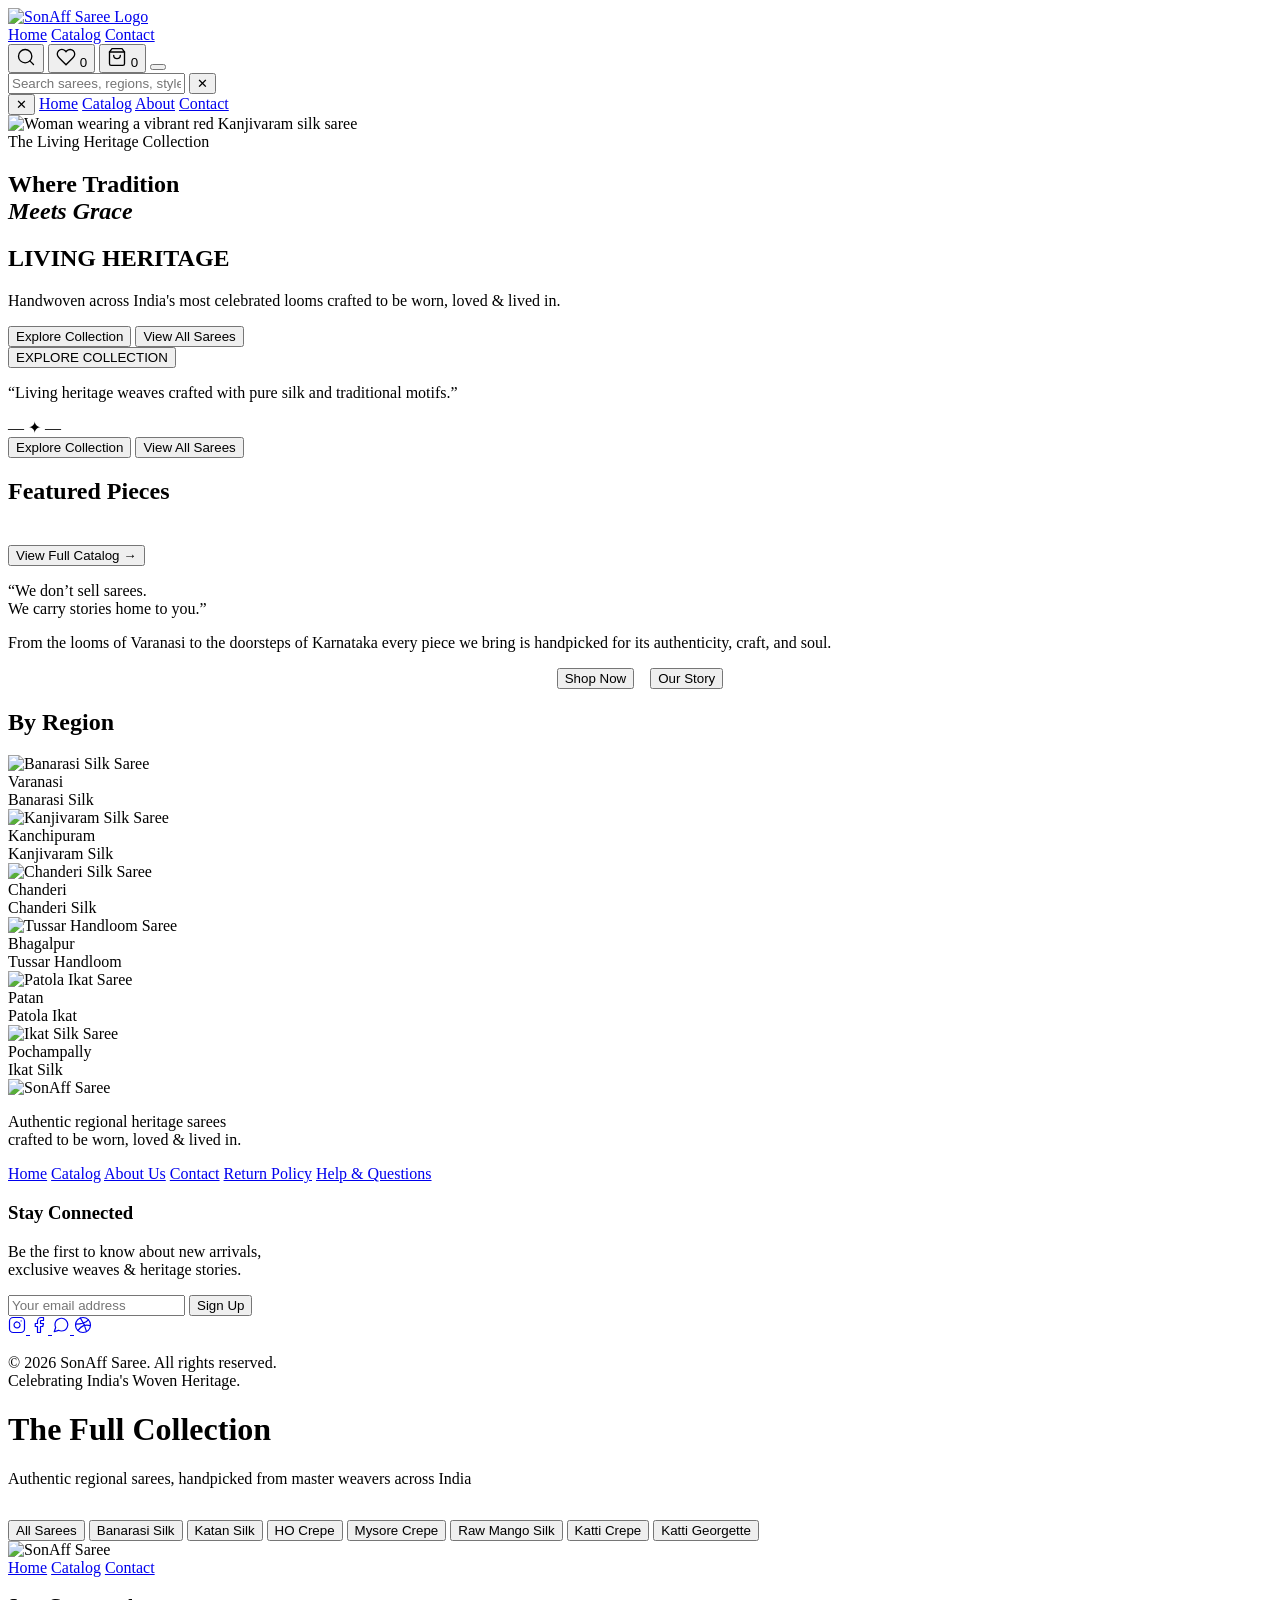
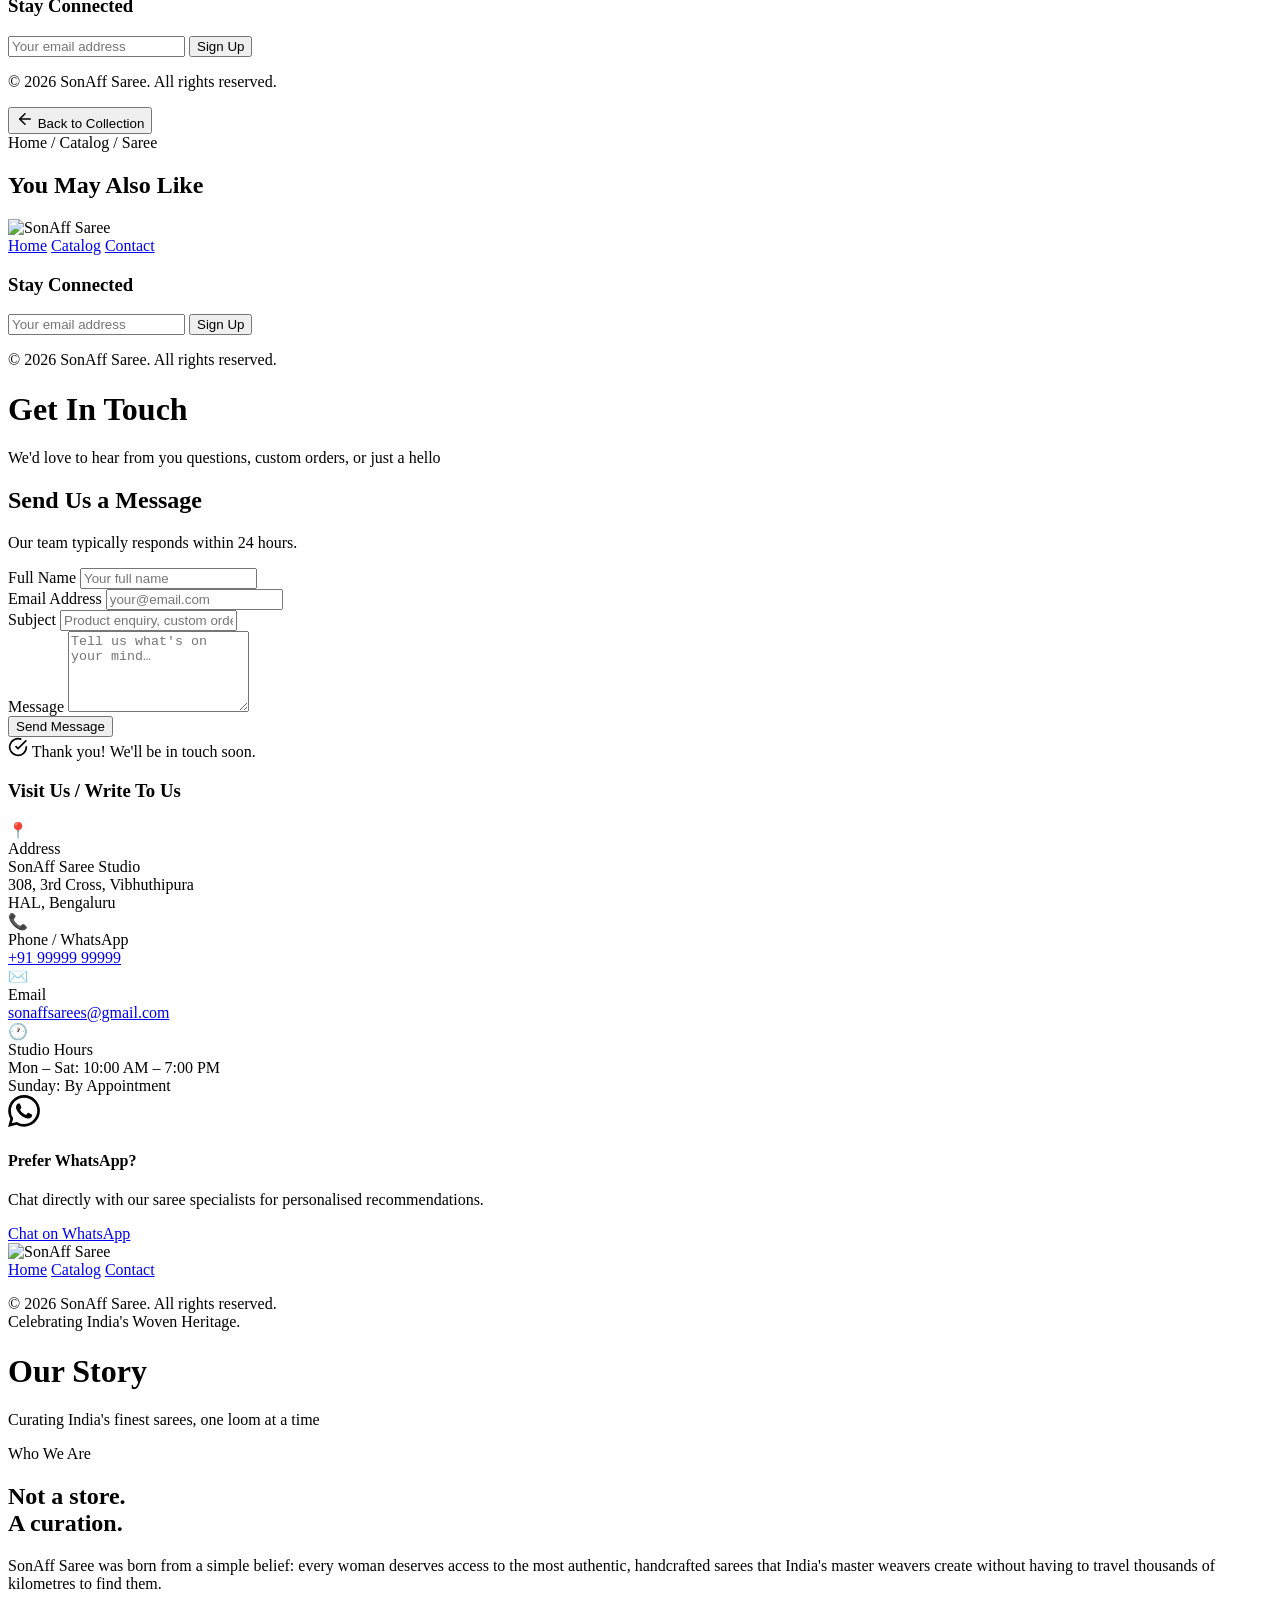
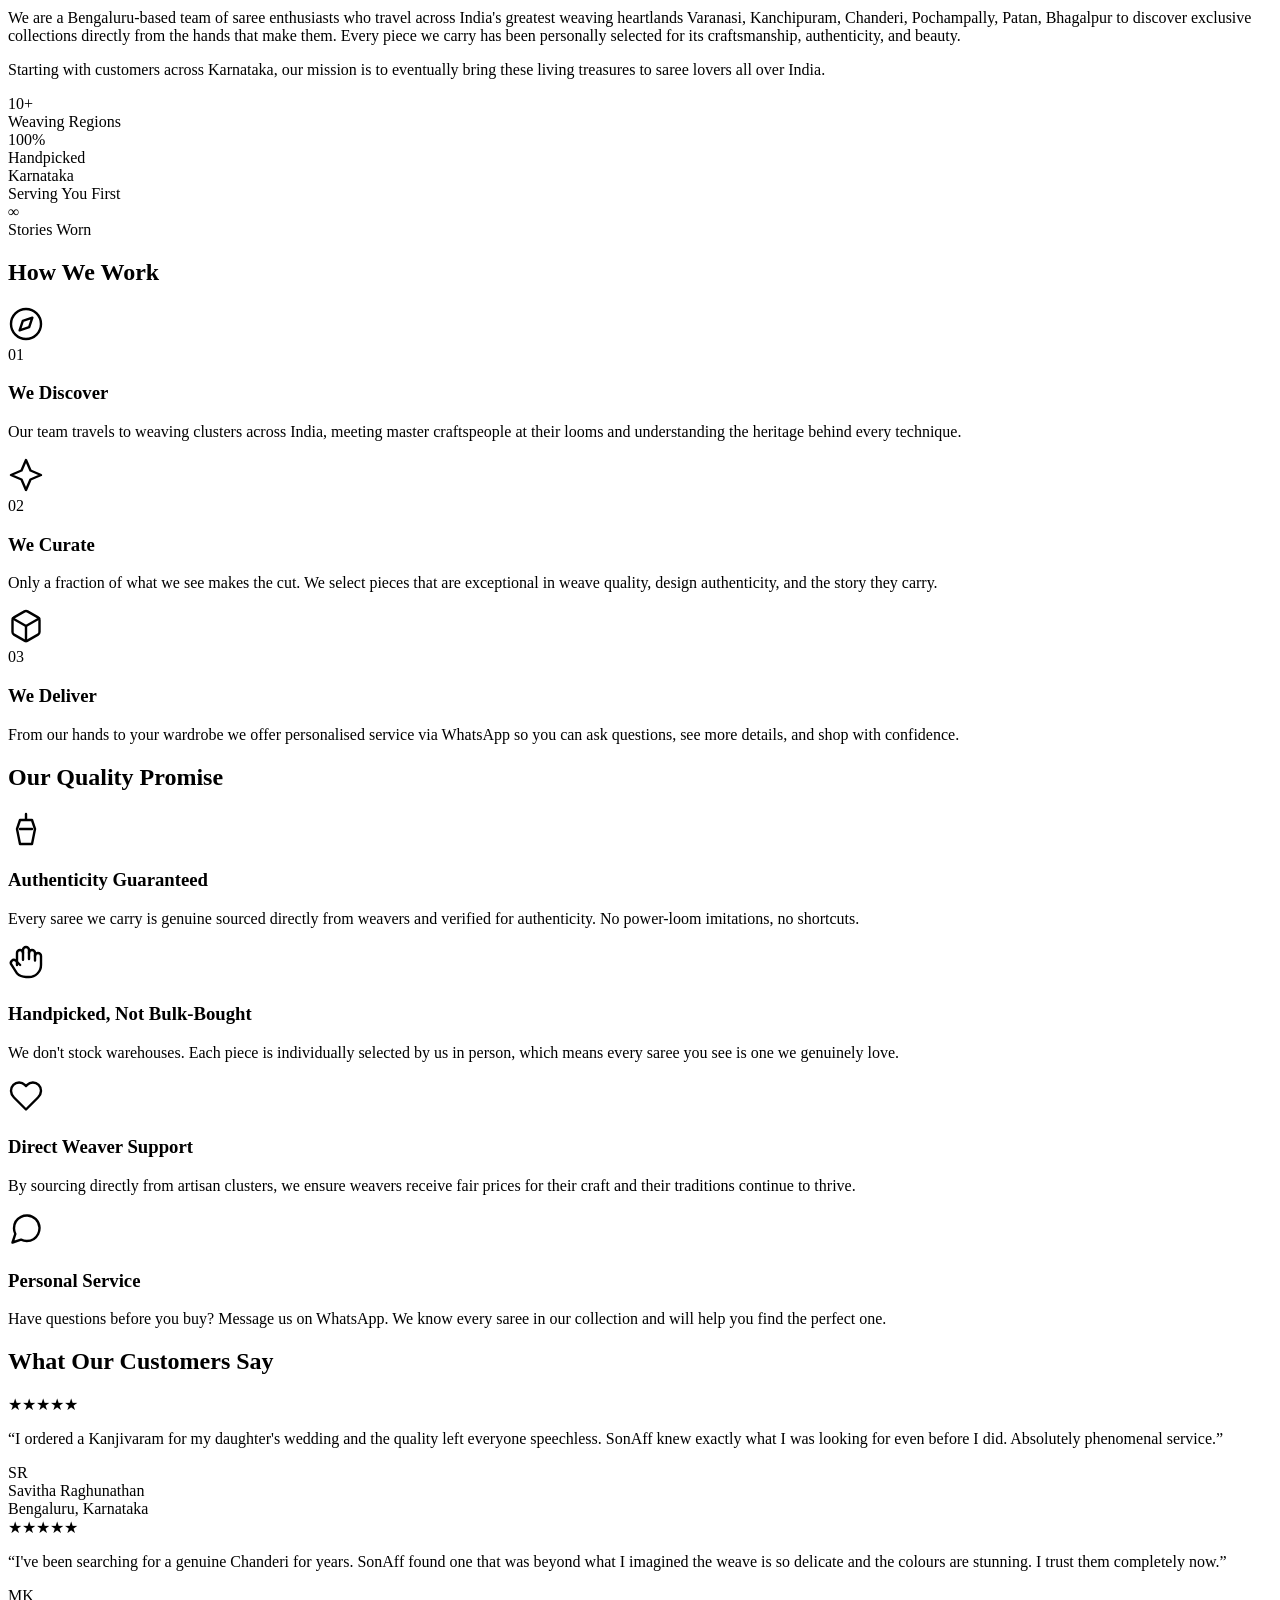
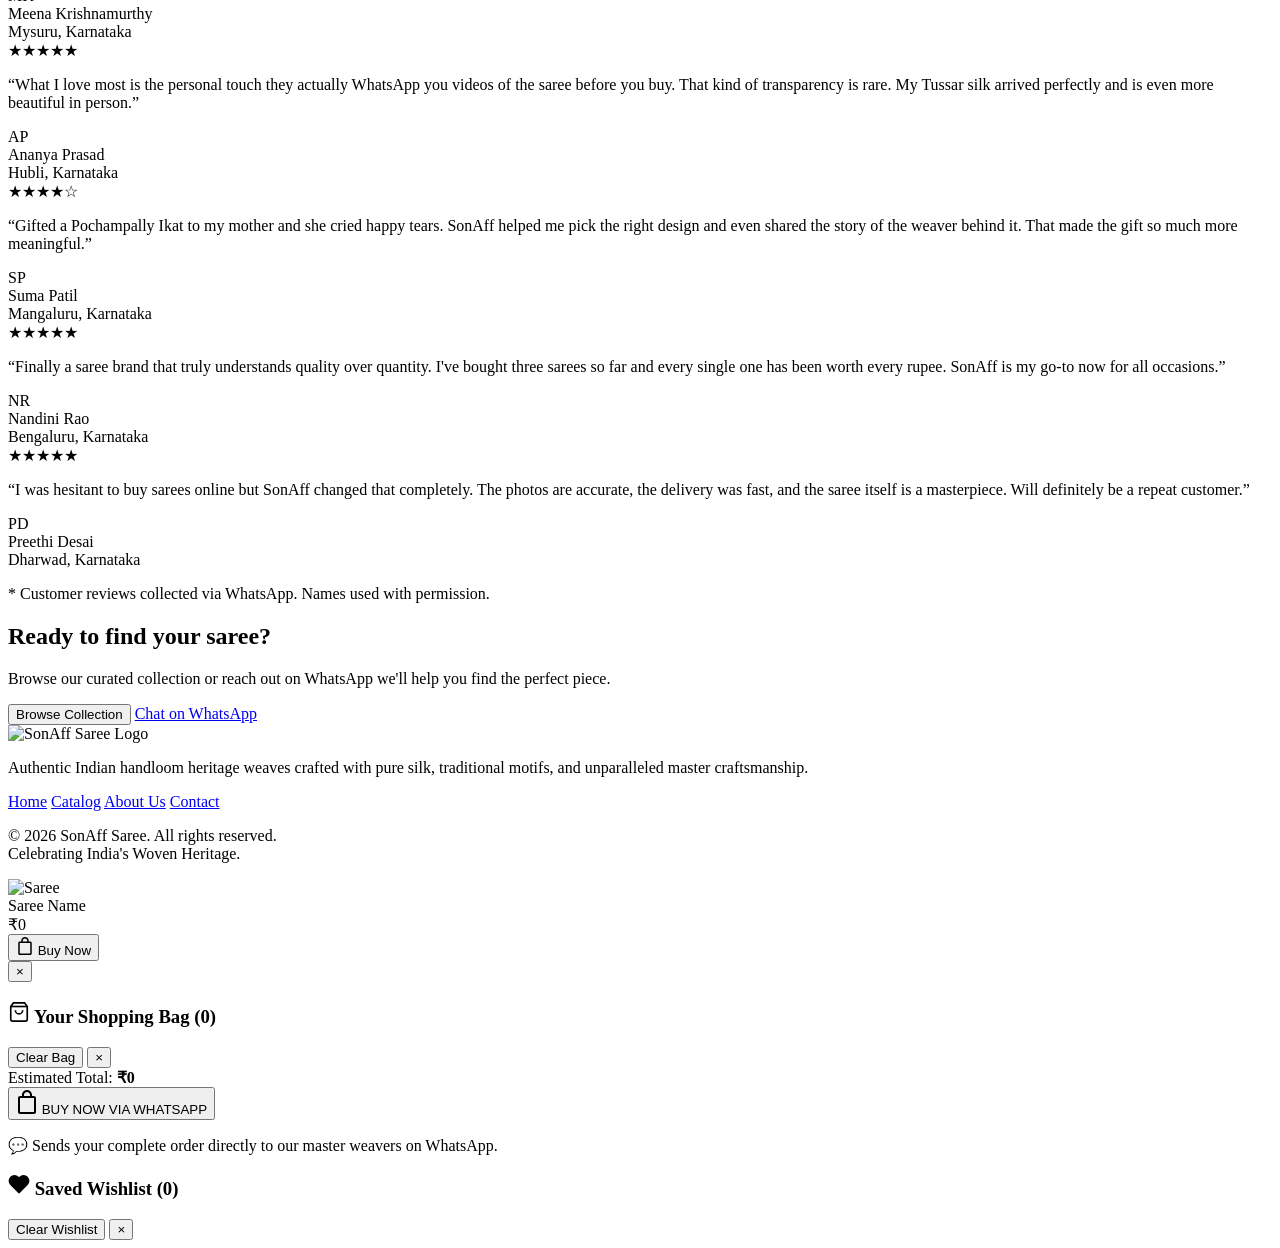
==== commit 238d16a2: "Optimize Accordion Gallery for mobile view and fix image fill" ====
--- a/src/index.html
+++ b/src/index.html
@@ -14,6 +14,7 @@
   <link rel="dns-prefetch" href="https://fonts.gstatic.com" />
   <link rel="dns-prefetch" href="https://cdn.jsdelivr.net" />
   <link rel="stylesheet" href="style.css" />
+  <script src="https://cdnjs.cloudflare.com/ajax/libs/gsap/3.12.5/gsap.min.js"></script>
 </head>
 <body>
   <!-- Top Gold Page Transition Ribbon -->
@@ -126,41 +127,19 @@
       <button class="btn-outline-dark" onclick="showView('catalog', event)">View All Sarees</button>
     </div>
 
-    <!-- ── FEATURED PRODUCTS CAROUSEL ── -->
-    <section class="featured-section" id="featured-products" aria-label="Featured products carousel">
+    <!-- ── FEATURED PRODUCTS ACCORDION GALLERY ── -->
+    <section class="featured-section" id="featured-products" aria-label="Featured products gallery">
       <div class="section-header reveal">
         <div class="section-rule"></div>
         <h2 class="section-title">Featured Pieces</h2>
         <div class="section-rule"></div>
       </div>
 
-      <div class="carousel-wrapper">
-        <!-- Prev Button -->
-        <button class="carousel-arrow carousel-prev" id="carousel-prev" onclick="slideCarousel(-1)" aria-label="Previous product">
-          <svg width="20" height="20" viewBox="0 0 24 24" fill="none" stroke="currentColor" stroke-width="2" stroke-linecap="round" stroke-linejoin="round">
-            <polyline points="15 18 9 12 15 6"/>
-          </svg>
-        </button>
-
-        <!-- Track -->
-        <div class="carousel-viewport" id="carousel-viewport">
-          <div class="carousel-track" id="carousel-track">
-            <!-- Populated by JS -->
-          </div>
-        </div>
-
-        <!-- Next Button -->
-        <button class="carousel-arrow carousel-next" id="carousel-next" onclick="slideCarousel(1)" aria-label="Next product">
-          <svg width="20" height="20" viewBox="0 0 24 24" fill="none" stroke="currentColor" stroke-width="2" stroke-linecap="round" stroke-linejoin="round">
-            <polyline points="9 18 15 12 9 6"/>
-          </svg>
-        </button>
-      </div>
-
-      <!-- Dots -->
-      <div class="carousel-dots" id="carousel-dots"></div>
-
-      <div class="view-all-wrap fade-up">
+      <div class="accordion-gallery-wrapper">
+        <div id="accordion-gallery-root" class="accordion-gallery-root"></div>
+      </div>
+
+      <div class="view-all-wrap fade-up" style="margin-top: 2.5rem;">
         <button class="btn-outline-dark" onclick="showView('catalog', event)">View Full Catalog →</button>
       </div>
     </section>
